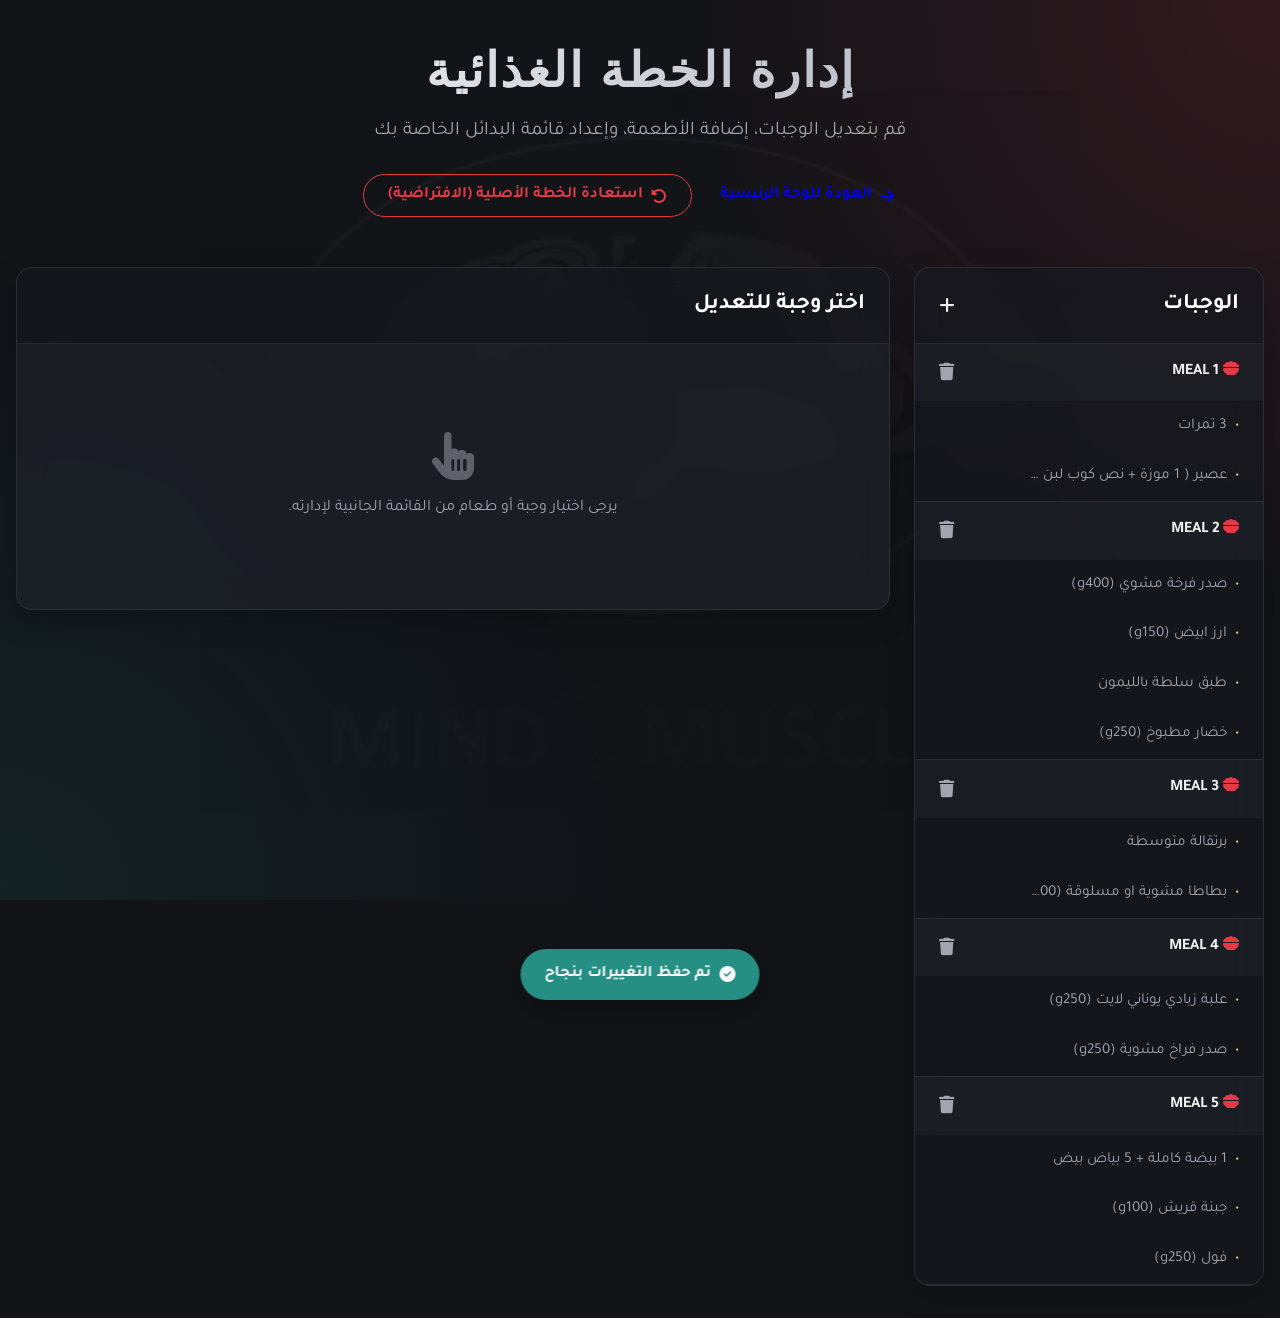
==== manage.html @ 8e847752 "Initial commit of Scalable Meal Planner" ====
<!DOCTYPE html>
<html lang="ar" dir="rtl">

<head>
    <meta charset="UTF-8">
    <meta name="viewport" content="width=device-width, initial-scale=1.0">
    <title>Manage Plan - Mind2Muscle</title>
    <link
        href="https://fonts.googleapis.com/css2?family=Tajawal:wght@400;500;700;800&family=Montserrat:wght@700;900&display=swap"
        rel="stylesheet">
    <link rel="stylesheet" href="style.css">
    <link rel="stylesheet" href="https://cdnjs.cloudflare.com/ajax/libs/font-awesome/6.4.0/css/all.min.css">
</head>

<body class="manage-page">

    <div class="watermark"></div>

    <div class="container manage-container">

        <header class="header-section">
            <h1 class="main-title">إدارة الخطة الغذائية</h1>
            <p class="subtitle" style="margin-bottom:1rem;">قم بتعديل الوجبات، إضافة الأطعمة، وإعداد قائمة البدائل
                الخاصة بك</p>
            <div class="header-action">
                <a href="index.html" class="btn"><i class="fa-solid fa-arrow-right"></i> العودة للوحة الرئيسية</a>
                <button id="btn-reset-all" class="btn btn-danger"><i class="fa-solid fa-rotate-left"></i> استعادة الخطة
                    الأصلية (الافتراضية)</button>
            </div>
        </header>

        <div class="management-grid">

            <!-- Left sidebar: List of Meals -->
            <div class="card sidebar-card" id="sidebar">
                <div class="card-header">
                    <h2 class="section-title">الوجبات</h2>
                    <button id="btn-add-meal" class="btn-icon" title="إضافة وجبة جديدة"><i
                            class="fa-solid fa-plus"></i></button>
                </div>
                <div class="card-body" id="meals-list">
                    <!-- Populated by manage.js -->
                </div>
            </div>

            <!-- Right area: Editor (Meal info, or Component info depending on selection) -->
            <div class="card editor-card" id="editor">
                <div class="card-header">
                    <h2 class="section-title" id="editor-title">اختر وجبة للتعديل</h2>
                </div>
                <div class="card-body" id="editor-content">
                    <div class="empty-state">
                        <i class="fa-solid fa-hand-pointer"></i>
                        <p>يرجى اختيار وجبة أو طعام من القائمة الجانبية لإدارته.</p>
                    </div>
                </div>
            </div>

        </div>

        <!-- Toast Notification -->
        <div id="save-toast" class="toast">
            <i class="fa-solid fa-check-circle"></i> تم حفظ التغييرات بنجاح
        </div>
    </div>

    <!-- Data Manager and Manage Logic -->
    <script src="data.js"></script>
    <script src="manage.js"></script>
</body>

</html>
---- style.css ----
:root {
    --bg-color: #121418;
    --card-bg: rgba(30, 34, 42, 0.7);
    --card-border: rgba(255, 255, 255, 0.08);
    --text-primary: #f0f0f0;
    --text-secondary: #a0a5b1;
    --accent-red: #e63946;
    --accent-red-glow: rgba(230, 57, 70, 0.6);
    --accent-green: #2a9d8f;
    --accent-yellow: #e9c46a;
    --btn-primary-bg: #e63946;
    --btn-primary-hover: #c92f3b;
    --highlight-bg: rgba(230, 57, 70, 0.15);
    --glass-blur: blur(16px);
    --transition-speed: 0.3s;
}

* {
    margin: 0;
    padding: 0;
    box-sizing: border-box;
}

body {
    font-family: 'Tajawal', sans-serif;
    background-color: var(--bg-color);
    color: var(--text-primary);
    min-height: 100vh;
    padding: 2rem 1rem;
    position: relative;
    overflow-x: hidden;
    line-height: 1.6;
}

/* Background Effects */
body::before {
    content: '';
    position: fixed;
    top: 0;
    left: 0;
    width: 100%;
    height: 100%;
    background: radial-gradient(circle at top right, rgba(230, 57, 70, 0.15), transparent 40%),
        radial-gradient(circle at bottom left, rgba(42, 157, 143, 0.1), transparent 40%);
    z-index: -2;
    pointer-events: none;
}

.watermark {
    position: fixed;
    top: 50%;
    left: 50%;
    transform: translate(-50%, -50%);
    width: 80vw;
    height: 80vh;
    background-image: url('image1_1.jpeg');
    background-repeat: no-repeat;
    background-position: center;
    background-size: contain;
    opacity: 0.03;
    z-index: -1;
    pointer-events: none;
    filter: grayscale(100%);
}

.container {
    max-width: 1200px;
    margin: 0 auto;
    position: relative;
    z-index: 1;
}

/* Header */
.header-section {
    text-align: center;
    margin-bottom: 3rem;
    animation: fadeInDown 0.8s ease-out;
}

.logo {
    max-width: 250px;
    filter: drop-shadow(0 0 20px rgba(0, 0, 0, 0.5));
    transition: transform var(--transition-speed);
    margin-bottom: 1rem;
}

.logo:hover {
    transform: scale(1.05);
}

.main-title {
    font-family: 'Montserrat', sans-serif;
    font-size: 3rem;
    font-weight: 900;
    text-transform: uppercase;
    letter-spacing: 2px;
    background: linear-gradient(90deg, #fff, var(--text-secondary));
    -webkit-background-clip: text;
    background-clip: text;
    -webkit-text-fill-color: transparent;
    margin-bottom: 0.5rem;
}

.subtitle {
    font-size: 1.2rem;
    color: var(--text-secondary);
}

.header-action {
    margin-top: 1.5rem;
}

/* Buttons */
.btn {
    display: inline-flex;
    align-items: center;
    gap: 0.5rem;
    padding: 0.7rem 1.5rem;
    border-radius: 30px;
    font-family: 'Tajawal', sans-serif;
    font-weight: 700;
    text-decoration: none;
    cursor: pointer;
    transition: all 0.3s ease;
    border: none;
    font-size: 1rem;
}

.btn-primary {
    background: var(--btn-primary-bg);
    color: white;
    box-shadow: 0 4px 15px rgba(230, 57, 70, 0.3);
}

.btn-primary:hover {
    background: var(--btn-primary-hover);
    transform: translateY(-2px);
    box-shadow: 0 6px 20px rgba(230, 57, 70, 0.5);
}

.btn-secondary {
    background: rgba(255, 255, 255, 0.1);
    color: var(--text-primary);
    border: 1px solid var(--card-border);
}

.btn-secondary:hover {
    background: rgba(255, 255, 255, 0.2);
}

.btn-danger {
    background: transparent;
    color: var(--accent-red);
    border: 1px solid var(--accent-red);
}

.btn-danger:hover {
    background: var(--accent-red);
    color: white;
}

.btn-icon {
    background: transparent;
    border: none;
    cursor: pointer;
    color: var(--text-primary);
    transition: color 0.2s;
    font-size: 1.1rem;
}

.btn-icon:hover {
    color: var(--accent-red);
}

.text-danger {
    color: var(--accent-red) !important;
}

.text-green {
    color: var(--accent-green) !important;
}

.text-muted {
    color: var(--text-secondary) !important;
}

/* Grids */
.meals-grid {
    display: grid;
    grid-template-columns: repeat(auto-fit, minmax(350px, 1fr));
    gap: 1.5rem;
    margin-bottom: 2rem;
}

.extras-grid {
    display: grid;
    grid-template-columns: repeat(auto-fit, minmax(400px, 1fr));
    gap: 1.5rem;
}

/* Glass Cards */
.card {
    background: var(--card-bg);
    backdrop-filter: var(--glass-blur);
    -webkit-backdrop-filter: var(--glass-blur);
    border: 1px solid var(--card-border);
    border-radius: 16px;
    overflow: hidden;
    box-shadow: 0 10px 30px rgba(0, 0, 0, 0.2);
    transition: transform var(--transition-speed), box-shadow var(--transition-speed), border-color var(--transition-speed);
    animation: fadeInUp 0.8s ease-out backwards;
}

.card:hover {
    border-color: rgba(255, 255, 255, 0.15);
}

/* Card Headers */
.card-header {
    background: rgba(0, 0, 0, 0.2);
    padding: 1.2rem 1.5rem;
    display: flex;
    justify-content: space-between;
    align-items: center;
    border-bottom: 1px solid var(--card-border);
    position: relative;
    overflow: hidden;
}

.meal-card .card-header::before {
    content: '';
    position: absolute;
    top: 0;
    right: 0;
    width: 4px;
    height: 100%;
    background: var(--accent-red);
    box-shadow: 0 0 10px var(--accent-red-glow);
}

.rules-card .card-header::before {
    content: '';
    position: absolute;
    top: 0;
    right: 0;
    width: 4px;
    height: 100%;
    background: var(--accent-green);
}

.meal-title {
    font-family: 'Montserrat', sans-serif;
    font-size: 1.4rem;
    font-weight: 700;
    color: #fff;
    letter-spacing: 1px;
}

.section-title {
    font-size: 1.4rem;
    font-weight: 700;
    color: #fff;
    display: flex;
    align-items: center;
    gap: 0.5rem;
}

.meal-time {
    display: flex;
    align-items: center;
    gap: 0.5rem;
    color: var(--accent-red);
    font-weight: 700;
    background: rgba(230, 57, 70, 0.1);
    padding: 0.4rem 0.8rem;
    border-radius: 20px;
    font-size: 0.95rem;
}

/* Card Body / Main View Dashboard */
.card-body {
    padding: 1.5rem;
}

.meal-components-wrapper {
    display: flex;
    flex-direction: column;
    gap: 1rem;
}

.meal-component {
    background: rgba(0, 0, 0, 0.15);
    border-radius: 10px;
    padding: 1rem;
    border-right: 3px solid var(--accent-red);
    position: relative;
}

.component-main {
    display: flex;
    align-items: flex-start;
    gap: 0.8rem;
    margin-bottom: 0.5rem;
    font-size: 1.1rem;
    font-weight: 700;
}

.component-icon {
    margin-top: 0.2rem;
    color: var(--text-secondary);
    font-size: 1rem;
}

.component-text {
    flex-grow: 1;
}

.alt-hint {
    font-size: 0.85rem;
    color: var(--accent-yellow);
    display: flex;
    align-items: center;
    gap: 0.4rem;
    margin-right: 1.8rem;
    margin-bottom: 0.8rem;
    opacity: 0.8;
}

.component-actions {
    display: flex;
    justify-content: flex-end;
}

.btn-swap {
    background: rgba(255, 255, 255, 0.05);
    color: var(--text-primary);
    border: 1px solid rgba(255, 255, 255, 0.1);
    padding: 0.4rem 0.8rem;
    border-radius: 6px;
    font-size: 0.85rem;
    text-decoration: none;
    transition: all 0.2s;
    display: inline-flex;
    align-items: center;
    gap: 0.4rem;
}

.btn-swap:hover {
    background: rgba(230, 57, 70, 0.2);
    border-color: var(--accent-red);
    color: white;
}

.btn-edit-meal {
    color: var(--text-secondary);
    text-decoration: none;
    font-size: 0.9rem;
    transition: color 0.2s;
}

.btn-edit-meal:hover {
    color: white;
}

/* Rules */
.rules-items {
    list-style: none;
    display: flex;
    flex-direction: column;
    gap: 0.8rem;
}

.rules-items li {
    position: relative;
    padding-right: 1.5rem;
    font-size: 1.1rem;
    font-weight: 500;
}

.rules-items li::before {
    position: absolute;
    right: 0;
    top: 2px;
    color: var(--accent-green);
    content: '✓';
    font-size: 1.1rem;
}

/* =========================================
   MANAGEMENT DASHBOARD STYLES
   ========================================= */

.manage-container {
    max-width: 1400px;
}

.management-grid {
    display: grid;
    grid-template-columns: 350px 1fr;
    gap: 1.5rem;
    align-items: start;
}

@media (max-width: 900px) {
    .management-grid {
        grid-template-columns: 1fr;
    }
}

/* Sidebar Nav */
.sidebar-card .card-body {
    padding: 0;
}

.nav-list {
    list-style: none;
    margin: 0;
    padding: 0;
}

.nav-item {
    border-bottom: 1px solid var(--card-border);
}

.nav-header {
    padding: 1rem 1.5rem;
    display: flex;
    justify-content: space-between;
    align-items: center;
    cursor: pointer;
    font-weight: 700;
    transition: background 0.2s;
}

.nav-header:hover {
    background: rgba(255, 255, 255, 0.05);
}

.nav-header.active {
    background: rgba(230, 57, 70, 0.15);
    border-right: 4px solid var(--accent-red);
}

.nav-sublist {
    list-style: none;
    background: rgba(0, 0, 0, 0.2);
}

.nav-subitem {
    padding: 0.8rem 1.5rem 0.8rem 2.5rem;
    cursor: pointer;
    color: var(--text-secondary);
    transition: color 0.2s, background 0.2s;
    font-size: 0.95rem;
    display: flex;
    align-items: center;
}

.nav-subitem::before {
    content: '•';
    margin-left: 0.5rem;
    color: var(--accent-yellow);
}

.nav-subitem:hover {
    color: white;
    background: rgba(255, 255, 255, 0.03);
}

.nav-subitem.active {
    color: white;
    background: rgba(255, 255, 255, 0.05);
    font-weight: 700;
}

/* Editor Forms */
.form-group {
    margin-bottom: 1.5rem;
}

.form-group label {
    display: block;
    margin-bottom: 0.5rem;
    font-weight: 700;
    color: var(--text-secondary);
}

.form-control {
    width: 100%;
    background: rgba(0, 0, 0, 0.3);
    border: 1px solid var(--card-border);
    color: white;
    padding: 0.8rem;
    border-radius: 8px;
    font-family: 'Tajawal', sans-serif;
    font-size: 1rem;
    transition: border-color 0.3s;
}

.form-control:focus {
    outline: none;
    border-color: var(--accent-red);
}

textarea.form-control {
    resize: vertical;
}

.highlighted-group {
    background: rgba(230, 57, 70, 0.05);
    padding: 1.5rem;
    border-radius: 8px;
    border: 1px solid rgba(230, 57, 70, 0.2);
}

.manager-list {
    display: flex;
    flex-direction: column;
    gap: 0.8rem;
}

.manager-list-item {
    background: rgba(255, 255, 255, 0.03);
    border: 1px solid var(--card-border);
    border-radius: 8px;
    padding: 0.8rem;
    display: flex;
    align-items: center;
    gap: 1rem;
}

.drag-handle {
    color: var(--text-secondary);
    cursor: grab;
    padding: 0 0.5rem;
}

.item-content {
    flex-grow: 1;
}

.item-actions {
    display: flex;
    gap: 0.8rem;
}

.flex-col {
    flex-direction: column;
    gap: 0.4rem;
}

.empty-state {
    text-align: center;
    padding: 4rem 2rem;
    color: var(--text-secondary);
}

.empty-state i {
    font-size: 3rem;
    margin-bottom: 1rem;
    opacity: 0.5;
}

.empty-state-small {
    text-align: center;
    padding: 2rem;
    border: 1px dashed var(--card-border);
    border-radius: 8px;
}

/* Truncate long texts */
.truncate {
    white-space: nowrap;
    overflow: hidden;
    text-overflow: ellipsis;
    max-width: 200px;
}

/* Toast */
.toast {
    position: fixed;
    bottom: -100px;
    left: 50%;
    transform: translateX(-50%);
    background: rgba(42, 157, 143, 0.9);
    color: white;
    padding: 0.8rem 1.5rem;
    border-radius: 30px;
    font-weight: 700;
    box-shadow: 0 10px 30px rgba(0, 0, 0, 0.3);
    display: flex;
    align-items: center;
    gap: 0.5rem;
    transition: bottom 0.4s cubic-bezier(0.175, 0.885, 0.32, 1.275);
    z-index: 1000;
    backdrop-filter: blur(5px);
}

.toast.show {
    bottom: 30px;
}

/* Animations */
@keyframes fadeInUp {
    from {
        opacity: 0;
        transform: translateY(30px);
    }

    to {
        opacity: 1;
        transform: translateY(0);
    }
}

@keyframes fadeInDown {
    from {
        opacity: 0;
        transform: translateY(-30px);
    }

    to {
        opacity: 1;
        transform: translateY(0);
    }
}
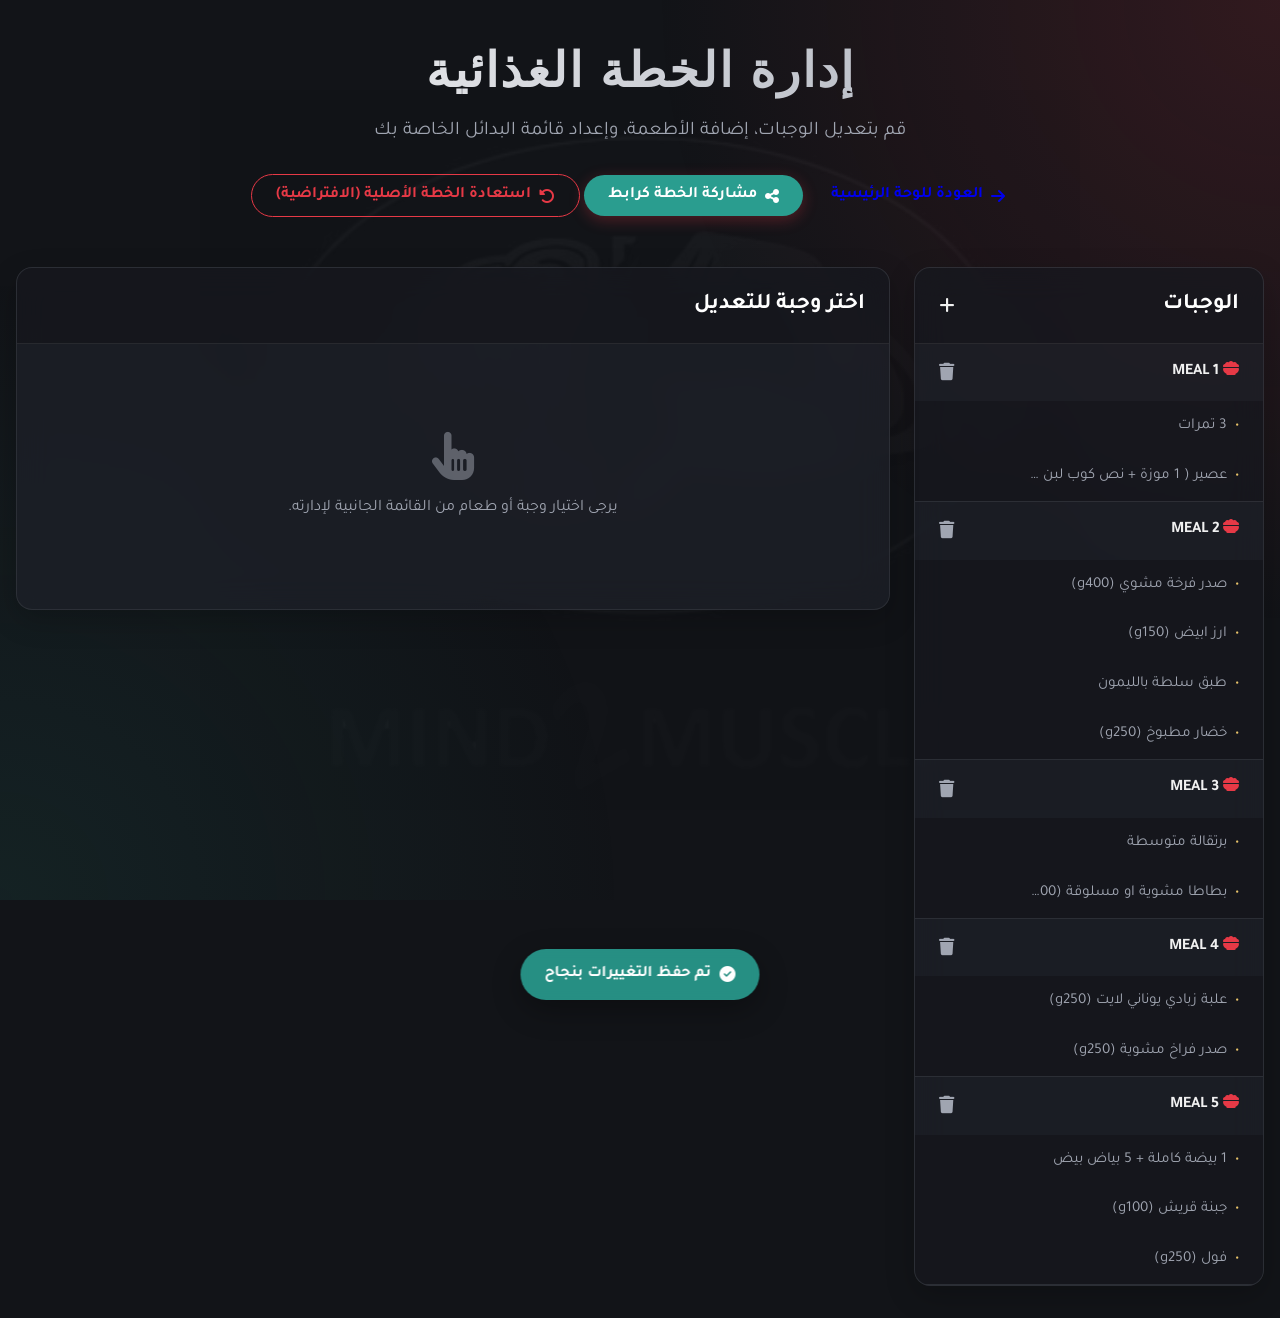
==== commit 28edc7e0: "Added URL sharing feature" ====
--- a/manage.html
+++ b/manage.html
@@ -24,6 +24,8 @@
                 الخاصة بك</p>
             <div class="header-action">
                 <a href="index.html" class="btn"><i class="fa-solid fa-arrow-right"></i> العودة للوحة الرئيسية</a>
+                <button id="btn-share-link" class="btn btn-primary" style="background:var(--accent-green);"><i
+                        class="fa-solid fa-share-nodes"></i> مشاركة الخطة كرابط</button>
                 <button id="btn-reset-all" class="btn btn-danger"><i class="fa-solid fa-rotate-left"></i> استعادة الخطة
                     الأصلية (الافتراضية)</button>
             </div>
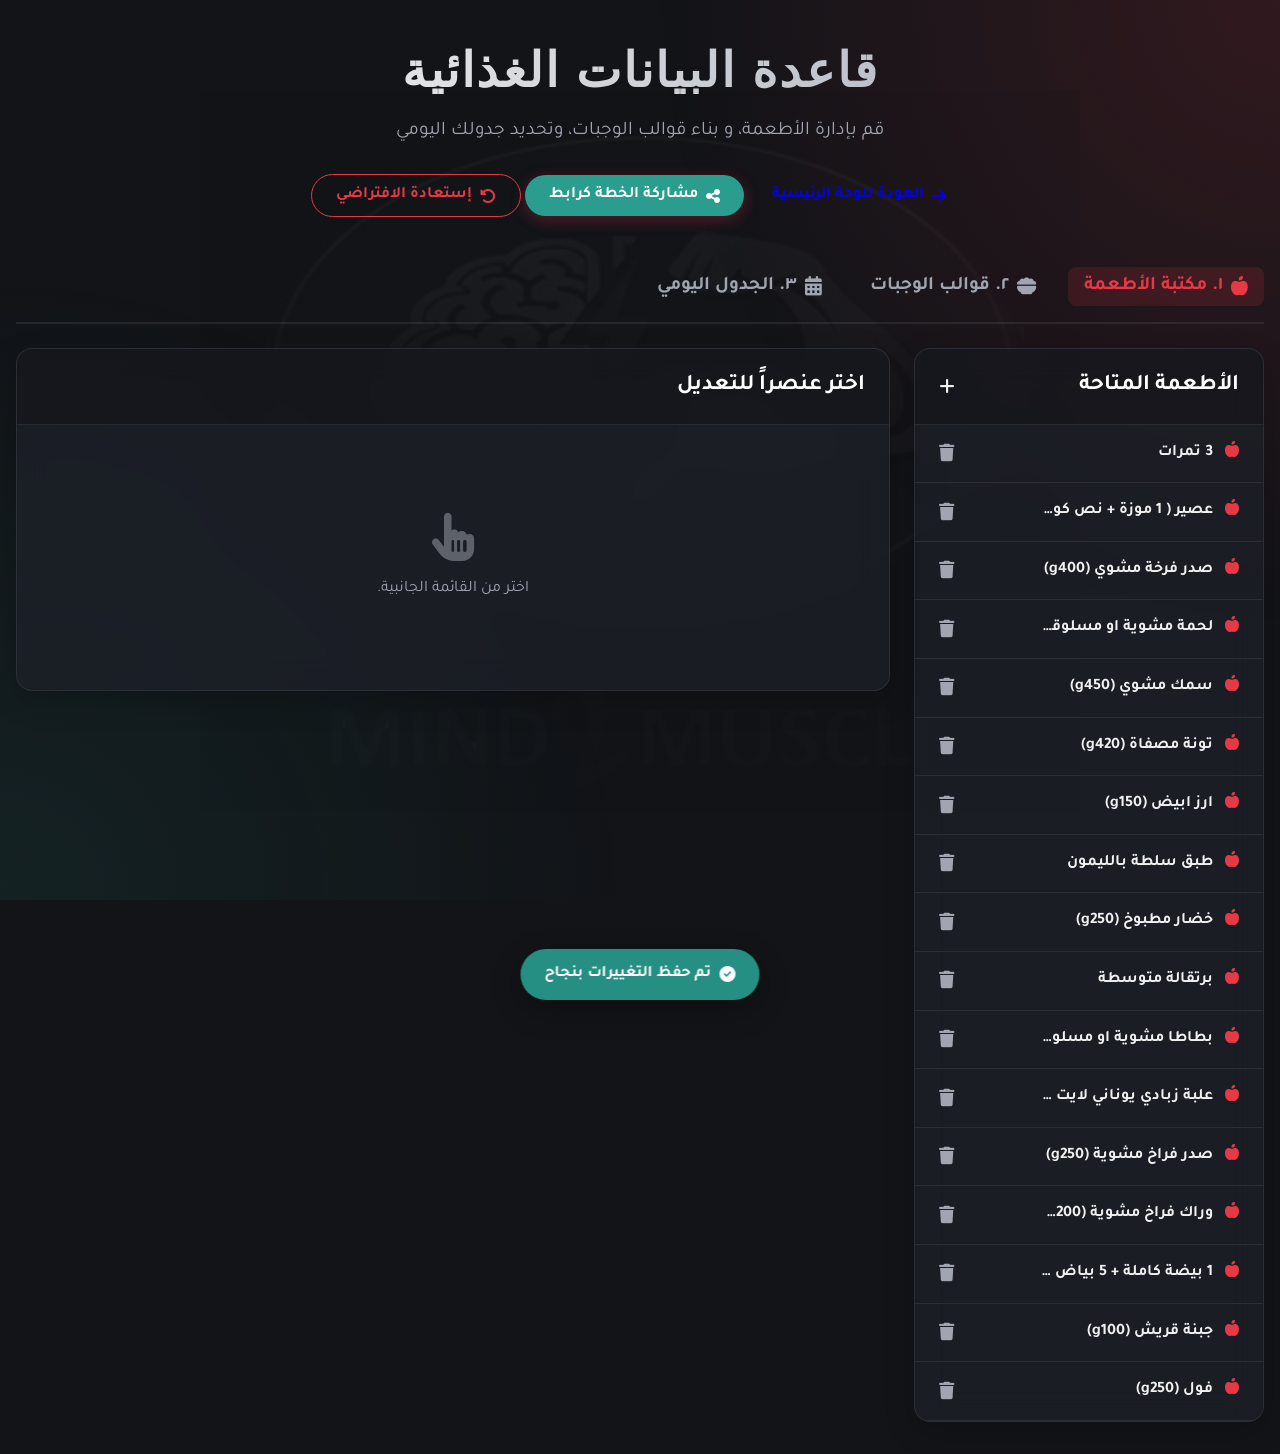
==== commit 6b05727d: "ddd" ====
--- a/manage.html
+++ b/manage.html
@@ -4,7 +4,7 @@
 <head>
     <meta charset="UTF-8">
     <meta name="viewport" content="width=device-width, initial-scale=1.0">
-    <title>Manage Plan - Mind2Muscle</title>
+    <title>إدارة قاعدة البيانات الغذائية</title>
     <link
         href="https://fonts.googleapis.com/css2?family=Tajawal:wght@400;500;700;800&family=Montserrat:wght@700;900&display=swap"
         rel="stylesheet">
@@ -19,54 +19,63 @@
     <div class="container manage-container">
 
         <header class="header-section">
-            <h1 class="main-title">إدارة الخطة الغذائية</h1>
-            <p class="subtitle" style="margin-bottom:1rem;">قم بتعديل الوجبات، إضافة الأطعمة، وإعداد قائمة البدائل
-                الخاصة بك</p>
+            <h1 class="main-title">قاعدة البيانات الغذائية</h1>
+            <p class="subtitle" style="margin-bottom:1rem;">قم بإدارة الأطعمة، و بناء قوالب الوجبات، وتحديد جدولك اليومي
+            </p>
             <div class="header-action">
                 <a href="index.html" class="btn"><i class="fa-solid fa-arrow-right"></i> العودة للوحة الرئيسية</a>
                 <button id="btn-share-link" class="btn btn-primary" style="background:var(--accent-green);"><i
                         class="fa-solid fa-share-nodes"></i> مشاركة الخطة كرابط</button>
-                <button id="btn-reset-all" class="btn btn-danger"><i class="fa-solid fa-rotate-left"></i> استعادة الخطة
-                    الأصلية (الافتراضية)</button>
+                <button id="btn-reset-all" class="btn btn-danger"><i class="fa-solid fa-rotate-left"></i> إستعادة
+                    الافتراضي</button>
             </div>
         </header>
 
+        <!-- Tabs Navigation -->
+        <div class="tabs-nav">
+            <button class="tab-btn active" data-tab="foods"><i class="fa-solid fa-apple-whole"></i> ١. مكتبة
+                الأطعمة</button>
+            <button class="tab-btn" data-tab="meals"><i class="fa-solid fa-bowl-food"></i> ٢. قوالب الوجبات</button>
+            <button class="tab-btn" data-tab="schedule"><i class="fa-solid fa-calendar-days"></i> ٣. الجدول
+                اليومي</button>
+        </div>
+
         <div class="management-grid">
 
-            <!-- Left sidebar: List of Meals -->
+            <!-- Left Sidebar (Dynamic List) -->
             <div class="card sidebar-card" id="sidebar">
                 <div class="card-header">
-                    <h2 class="section-title">الوجبات</h2>
-                    <button id="btn-add-meal" class="btn-icon" title="إضافة وجبة جديدة"><i
+                    <h2 class="section-title" id="sidebar-title">العناصر</h2>
+                    <button id="btn-add-item" class="btn-icon" title="إضافة جديد"><i
                             class="fa-solid fa-plus"></i></button>
                 </div>
-                <div class="card-body" id="meals-list">
+                <div class="card-body" id="list-container">
                     <!-- Populated by manage.js -->
                 </div>
             </div>
 
-            <!-- Right area: Editor (Meal info, or Component info depending on selection) -->
+            <!-- Right Area (Editor) -->
             <div class="card editor-card" id="editor">
                 <div class="card-header">
-                    <h2 class="section-title" id="editor-title">اختر وجبة للتعديل</h2>
+                    <h2 class="section-title" id="editor-title">اختر عنصراً للتعديل</h2>
                 </div>
                 <div class="card-body" id="editor-content">
                     <div class="empty-state">
                         <i class="fa-solid fa-hand-pointer"></i>
-                        <p>يرجى اختيار وجبة أو طعام من القائمة الجانبية لإدارته.</p>
+                        <p>اختر من القائمة الجانبية.</p>
                     </div>
                 </div>
             </div>
 
         </div>
 
-        <!-- Toast Notification -->
         <div id="save-toast" class="toast">
             <i class="fa-solid fa-check-circle"></i> تم حفظ التغييرات بنجاح
         </div>
     </div>
 
-    <!-- Data Manager and Manage Logic -->
+    <!-- Searchable Select Modal (Injected via JS but styled in CSS) -->
+
     <script src="data.js"></script>
     <script src="manage.js"></script>
 </body>
--- a/style.css
+++ b/style.css
@@ -600,6 +600,121 @@
     bottom: 30px;
 }
 
+/* =========================================
+   RELATIONAL DATABASE UI (TABS & DROPDOWNS)
+   ========================================= */
+
+.tabs-nav {
+    display: flex;
+    gap: 1rem;
+    margin-bottom: 1.5rem;
+    flex-wrap: wrap;
+    border-bottom: 2px solid var(--card-border);
+    padding-bottom: 1rem;
+}
+
+.tab-btn {
+    background: transparent;
+    color: var(--text-secondary);
+    border: none;
+    font-size: 1.2rem;
+    font-family: 'Tajawal', sans-serif;
+    font-weight: 700;
+    cursor: pointer;
+    padding: 0.5rem 1rem;
+    border-radius: 8px;
+    transition: all 0.2s;
+    display: flex;
+    align-items: center;
+    gap: 0.5rem;
+}
+
+.tab-btn:hover {
+    background: rgba(255, 255, 255, 0.05);
+    color: white;
+}
+
+.tab-btn.active {
+    background: var(--highlight-bg);
+    color: var(--accent-red);
+}
+
+/* Searchable Custom Dropdown */
+.searchable-dropdown {
+    position: relative;
+    width: 100%;
+    font-family: 'Tajawal', sans-serif;
+}
+
+.dropdown-header {
+    background: rgba(0, 0, 0, 0.3);
+    border: 1px solid var(--card-border);
+    color: white;
+    padding: 0.8rem 1rem;
+    border-radius: 8px;
+    cursor: pointer;
+    display: flex;
+    justify-content: space-between;
+    align-items: center;
+    transition: border-color 0.3s;
+}
+
+.dropdown-header:hover {
+    border-color: rgba(255, 255, 255, 0.2);
+}
+
+.dropdown-body {
+    position: absolute;
+    top: calc(100% + 5px);
+    left: 0;
+    width: 100%;
+    background: #1e222a;
+    /* Solid dark */
+    border: 1px solid var(--accent-red);
+    border-radius: 8px;
+    z-index: 999;
+    box-shadow: 0 10px 30px rgba(0, 0, 0, 0.5);
+    overflow: hidden;
+}
+
+.dropdown-search {
+    border: none !important;
+    border-bottom: 1px solid var(--card-border) !important;
+    border-radius: 0 !important;
+    background: transparent !important;
+}
+
+.dropdown-list {
+    list-style: none;
+    max-height: 200px;
+    overflow-y: auto;
+    margin: 0;
+    padding: 0;
+}
+
+.dropdown-list li {
+    padding: 0.8rem 1rem;
+    cursor: pointer;
+    color: var(--text-primary);
+    border-bottom: 1px solid rgba(255, 255, 255, 0.02);
+    transition: background 0.2s;
+}
+
+.dropdown-list li:hover {
+    background: rgba(230, 57, 70, 0.2);
+}
+
+.dropdown-list li.selected {
+    background: rgba(230, 57, 70, 0.4);
+    font-weight: 700;
+}
+
+.dropdown-action {
+    padding: 0.8rem;
+    border-top: 1px solid var(--card-border);
+    background: rgba(0, 0, 0, 0.2);
+}
+
 /* Animations */
 @keyframes fadeInUp {
     from {
@@ -623,4 +738,54 @@
         opacity: 1;
         transform: translateY(0);
     }
+}
+
+
+/* =========================================
+   MACRONUTRIENTS BADGES
+   ========================================= */
+
+.comp-macros {
+    display: flex;
+    gap: 0.5rem;
+    flex-wrap: wrap;
+    margin-top: 0.5rem;
+    margin-bottom: 0.5rem;
+}
+
+.macro-badge {
+    background: rgba(0, 0, 0, 0.4);
+    border: 1px solid rgba(255, 255, 255, 0.1);
+    color: var(--text-secondary);
+    font-size: 0.75rem;
+    padding: 0.2rem 0.5rem;
+    border-radius: 4px;
+    font-weight: 700;
+    font-family: 'Montserrat', sans-serif;
+    /* Monospace-like for numbers */
+}
+
+.highlight-macro {
+    color: var(--accent-red);
+    border-color: rgba(230, 57, 70, 0.3);
+}
+
+.meal-total-macros {
+    display: flex;
+    gap: 0.8rem;
+    flex-wrap: wrap;
+    align-items: center;
+    background: rgba(0, 0, 0, 0.2);
+    padding: 0.6rem 1rem;
+    border-radius: 8px;
+    border-left: 3px solid var(--accent-green);
+    margin-top: 0.5rem;
+    font-family: 'Montserrat', sans-serif;
+}
+
+.meal-total-macros span strong {
+    color: var(--text-primary);
+    font-family: 'Tajawal', sans-serif;
+    margin-left: 0.5rem;
+    /* RTL padding */
 }
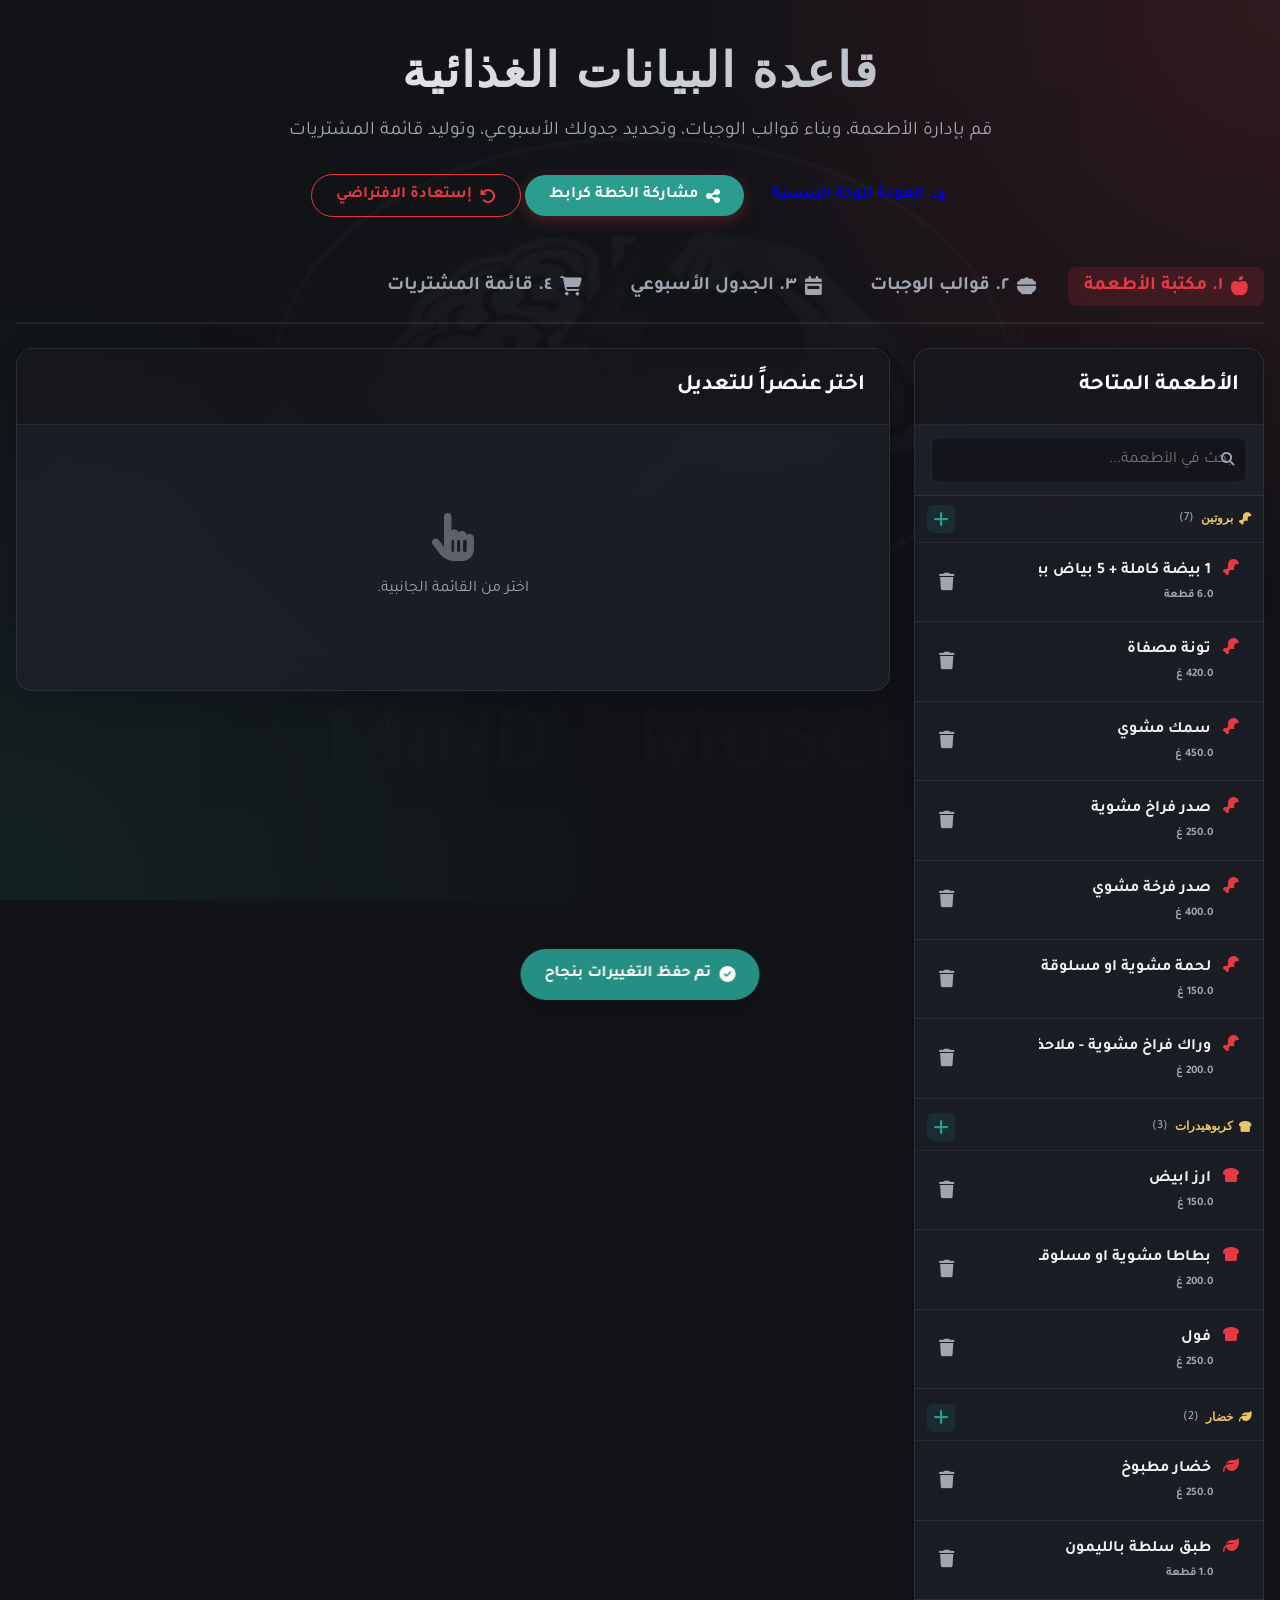
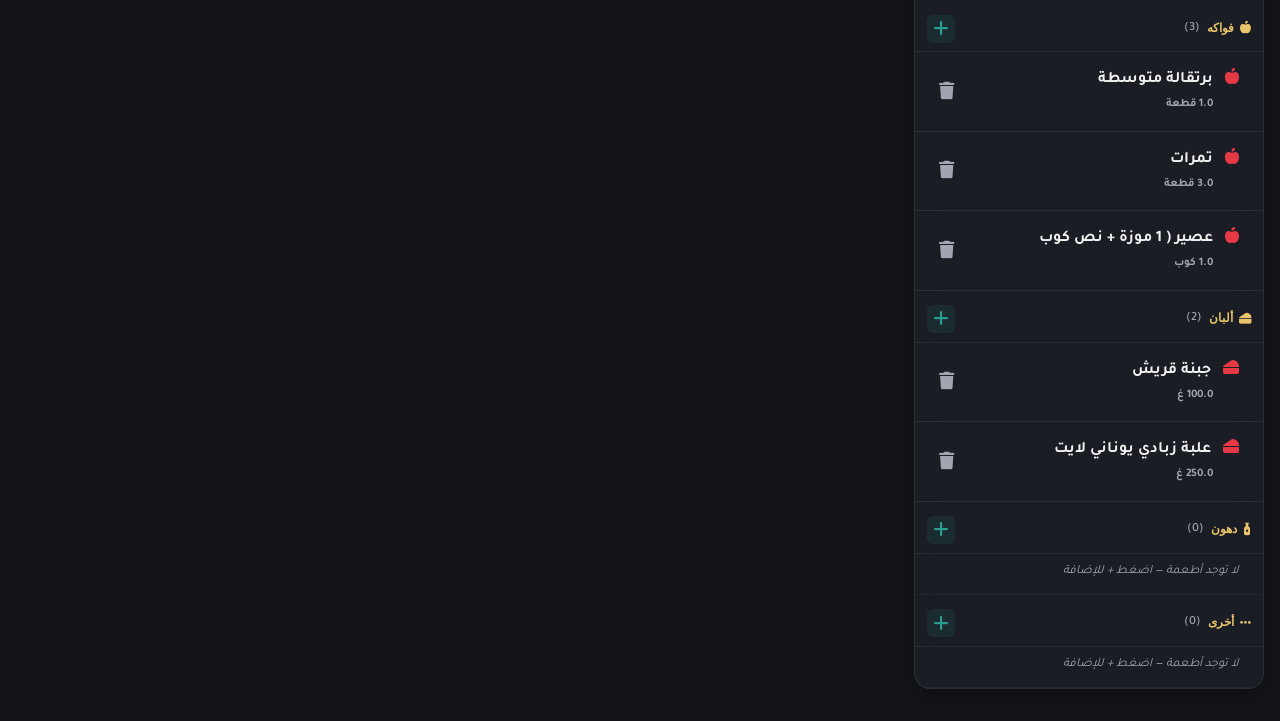
==== commit d9d2c7d5: "Add progress tracking, multi-week grocery, and schedule management improvements. Introduce a progres" ====
--- a/manage.html
+++ b/manage.html
@@ -20,7 +20,7 @@
 
         <header class="header-section">
             <h1 class="main-title">قاعدة البيانات الغذائية</h1>
-            <p class="subtitle" style="margin-bottom:1rem;">قم بإدارة الأطعمة، و بناء قوالب الوجبات، وتحديد جدولك اليومي
+            <p class="subtitle" style="margin-bottom:1rem;">قم بإدارة الأطعمة، وبناء قوالب الوجبات، وتحديد جدولك الأسبوعي، وتوليد قائمة المشتريات
             </p>
             <div class="header-action">
                 <a href="index.html" class="btn"><i class="fa-solid fa-arrow-right"></i> العودة للوحة الرئيسية</a>
@@ -36,8 +36,10 @@
             <button class="tab-btn active" data-tab="foods"><i class="fa-solid fa-apple-whole"></i> ١. مكتبة
                 الأطعمة</button>
             <button class="tab-btn" data-tab="meals"><i class="fa-solid fa-bowl-food"></i> ٢. قوالب الوجبات</button>
-            <button class="tab-btn" data-tab="schedule"><i class="fa-solid fa-calendar-days"></i> ٣. الجدول
-                اليومي</button>
+            <button class="tab-btn" data-tab="schedule"><i class="fa-solid fa-calendar-week"></i> ٣. الجدول
+                الأسبوعي</button>
+            <button class="tab-btn" data-tab="grocery"><i class="fa-solid fa-cart-shopping"></i> ٤. قائمة
+                المشتريات</button>
         </div>
 
         <div class="management-grid">
--- a/style.css
+++ b/style.css
@@ -288,6 +288,507 @@
     gap: 1rem;
 }
 
+.alt-hint-meal {
+    border-right: 2px solid var(--accent-green);
+    padding-right: 0.5rem;
+}
+
+.alt-hint-schedule {
+    margin-top: 0.5rem;
+    border-right: 2px solid var(--accent-yellow);
+    padding-right: 0.5rem;
+}
+
+/* Weekly day navigation */
+.week-day-nav {
+    display: flex;
+    flex-wrap: wrap;
+    gap: 0.4rem;
+    justify-content: center;
+    margin: 1.25rem 0 0.75rem;
+    padding: 0.5rem;
+}
+
+.sidebar-week-nav {
+    justify-content: stretch;
+    margin: 0 0 0.75rem;
+    padding: 0.75rem;
+    border-bottom: 1px solid var(--card-border);
+}
+
+.week-day-btn {
+    flex: 1;
+    min-width: 2.5rem;
+    padding: 0.45rem 0.35rem;
+    border: 1px solid var(--card-border);
+    border-radius: 8px;
+    background: rgba(0, 0, 0, 0.25);
+    color: var(--text-secondary);
+    font-family: 'Tajawal', sans-serif;
+    font-size: 0.78rem;
+    font-weight: 700;
+    cursor: pointer;
+    transition: all 0.2s;
+}
+
+.week-day-btn--macros {
+    display: flex;
+    flex-direction: column;
+    align-items: center;
+    gap: 0.15rem;
+    line-height: 1.2;
+}
+
+.week-day-label {
+    font-weight: 800;
+}
+
+.week-day-macros {
+    font-size: 0.62rem;
+    font-weight: 600;
+    font-family: 'Montserrat', sans-serif;
+    color: var(--accent-yellow);
+    direction: ltr;
+}
+
+.week-day-macros--empty {
+    color: var(--text-secondary);
+    opacity: 0.5;
+}
+
+.week-day-btn.active .week-day-macros {
+    color: var(--accent-green);
+}
+
+.sidebar-week-nav .week-day-btn {
+    font-size: 0.72rem;
+    padding: 0.4rem 0.2rem;
+}
+
+.week-day-btn:hover {
+    border-color: rgba(255, 255, 255, 0.2);
+    color: var(--text-primary);
+}
+
+.week-day-btn.active {
+    background: rgba(230, 57, 70, 0.25);
+    border-color: var(--accent-red);
+    color: var(--text-primary);
+}
+
+.week-day-count {
+    display: inline-block;
+    margin-right: 0.2rem;
+    font-size: 0.65rem;
+    background: rgba(255, 255, 255, 0.12);
+    padding: 0.05rem 0.35rem;
+    border-radius: 4px;
+}
+
+.week-day-heading {
+    text-align: center;
+    font-size: 1.1rem;
+    font-weight: 800;
+    color: var(--accent-yellow);
+    margin: 0 0 0.5rem;
+}
+
+.day-macros-summary {
+    margin: 0 auto 1.25rem;
+    max-width: 720px;
+}
+
+.day-macros-summary--empty {
+    display: none;
+}
+
+.day-macros-card {
+    background: rgba(0, 0, 0, 0.3);
+    border: 1px solid rgba(241, 196, 15, 0.25);
+    border-radius: 10px;
+    padding: 0.85rem 1.1rem;
+    text-align: center;
+}
+
+.day-macros-title {
+    font-size: 0.9rem;
+    font-weight: 700;
+    color: var(--accent-yellow);
+    margin-bottom: 0.55rem;
+    display: flex;
+    align-items: center;
+    justify-content: center;
+    gap: 0.45rem;
+}
+
+.day-macros-badges {
+    justify-content: center;
+    flex-wrap: wrap;
+}
+
+.day-macros-compare {
+    display: grid;
+    grid-template-columns: repeat(auto-fit, minmax(200px, 1fr));
+    gap: 0.75rem;
+}
+
+.day-macros-card--planned {
+    border-color: rgba(255, 255, 255, 0.12);
+}
+
+.day-macros-card--eaten {
+    border-color: rgba(46, 204, 113, 0.35);
+}
+
+.day-macros-card--diff {
+    border-color: rgba(241, 196, 15, 0.35);
+}
+
+.day-macros-diff-hint {
+    font-size: 0.78rem;
+    color: var(--text-secondary);
+    margin: 0.5rem 0 0;
+    text-align: center;
+}
+
+.macro-diff--over {
+    border-color: rgba(230, 57, 70, 0.5);
+    color: #ff8a8a;
+}
+
+.macro-diff--under {
+    border-color: rgba(52, 152, 219, 0.5);
+    color: #7ec8ff;
+}
+
+.macro-diff--even {
+    opacity: 0.85;
+}
+
+.dashboard-planned-header,
+.intake-extras-header {
+    display: flex;
+    flex-wrap: wrap;
+    align-items: center;
+    justify-content: space-between;
+    gap: 0.75rem;
+    margin: 1.25rem 0 0.75rem;
+}
+
+.dashboard-section-title {
+    font-size: 1rem;
+    font-weight: 800;
+    margin: 0;
+    display: flex;
+    align-items: center;
+    gap: 0.45rem;
+    color: var(--accent-yellow);
+}
+
+.dashboard-section-hint {
+    font-size: 0.8rem;
+    color: var(--text-secondary);
+    margin: 0;
+    flex: 1 1 100%;
+}
+
+body.dashboard-page .intake-extras-section {
+    margin: 0;
+}
+
+.intake-extras-list {
+    display: flex;
+    flex-direction: column;
+    gap: 0.5rem;
+}
+
+.intake-extras-empty {
+    font-size: 0.88rem;
+    color: var(--text-secondary);
+    padding: 1rem;
+    text-align: center;
+    background: rgba(0, 0, 0, 0.2);
+    border-radius: 8px;
+}
+
+.intake-extra-row {
+    display: flex;
+    align-items: center;
+    justify-content: space-between;
+    gap: 0.75rem;
+    padding: 0.75rem 1rem;
+}
+
+.intake-extra-main {
+    flex: 1;
+    min-width: 0;
+    display: flex;
+    flex-wrap: wrap;
+    align-items: center;
+    gap: 0.5rem 1rem;
+}
+
+.intake-extra-name {
+    font-weight: 700;
+}
+
+.intake-extra-macros {
+    flex: 1 1 100%;
+}
+
+.meal-eaten-toggle {
+    display: flex;
+    align-items: center;
+    gap: 0.5rem;
+    margin-bottom: 0.75rem;
+    padding: 0.5rem 0.75rem;
+    background: rgba(46, 204, 113, 0.08);
+    border: 1px solid rgba(46, 204, 113, 0.25);
+    border-radius: 8px;
+    cursor: pointer;
+    font-weight: 700;
+    font-size: 0.9rem;
+}
+
+.meal-eaten-toggle input {
+    width: 1.15rem;
+    height: 1.15rem;
+    accent-color: var(--accent-green);
+}
+
+.meal-card--eaten {
+    border-color: rgba(46, 204, 113, 0.45);
+    box-shadow: 0 0 0 1px rgba(46, 204, 113, 0.15);
+}
+
+.meal-card--eaten .meal-eaten-toggle {
+    background: rgba(46, 204, 113, 0.2);
+}
+
+.meal-card:not(.meal-card--eaten) .meal-eaten-toggle-text {
+    color: var(--text-secondary);
+}
+
+/* Intake modal */
+.intake-modal {
+    position: fixed;
+    inset: 0;
+    z-index: 1000;
+    display: flex;
+    align-items: center;
+    justify-content: center;
+    padding: 1rem;
+}
+
+.intake-modal[hidden] {
+    display: none;
+}
+
+.intake-modal-backdrop {
+    position: absolute;
+    inset: 0;
+    background: rgba(0, 0, 0, 0.65);
+}
+
+.intake-modal-panel {
+    position: relative;
+    width: 100%;
+    max-width: 420px;
+    max-height: 90vh;
+    overflow-y: auto;
+    z-index: 1;
+    padding: 0;
+}
+
+.intake-modal-header {
+    display: flex;
+    justify-content: space-between;
+    align-items: center;
+    padding: 1rem 1.25rem;
+    border-bottom: 1px solid var(--card-border);
+}
+
+.intake-modal-header h3 {
+    margin: 0;
+    font-size: 1.05rem;
+}
+
+.intake-type-tabs {
+    display: flex;
+    flex-wrap: wrap;
+    gap: 0.35rem;
+    padding: 0.75rem 1rem 0;
+}
+
+.intake-type-btn {
+    flex: 1;
+    min-width: 5rem;
+    padding: 0.45rem 0.5rem;
+    border: 1px solid var(--card-border);
+    border-radius: 6px;
+    background: rgba(0, 0, 0, 0.25);
+    color: var(--text-secondary);
+    font-family: 'Tajawal', sans-serif;
+    font-size: 0.75rem;
+    font-weight: 700;
+    cursor: pointer;
+}
+
+.intake-type-btn.active {
+    background: rgba(230, 57, 70, 0.25);
+    border-color: var(--accent-red);
+    color: white;
+}
+
+.intake-modal-body {
+    padding: 1rem 1.25rem;
+}
+
+.intake-modal-body label {
+    display: block;
+    font-size: 0.85rem;
+    font-weight: 700;
+    margin-bottom: 0.35rem;
+    color: var(--text-secondary);
+}
+
+.intake-modal-body .form-control {
+    width: 100%;
+    margin-bottom: 0.75rem;
+    padding: 0.5rem 0.65rem;
+    border: 1px solid var(--card-border);
+    border-radius: 6px;
+    background: rgba(0, 0, 0, 0.3);
+    color: var(--text-primary);
+    font-family: 'Tajawal', sans-serif;
+}
+
+.intake-modal-body select.form-control {
+    min-height: 8rem;
+}
+
+.intake-qty-row {
+    display: flex;
+    gap: 0.5rem;
+    align-items: center;
+}
+
+.intake-unit-label {
+    font-weight: 700;
+    color: var(--accent-yellow);
+    min-width: 3rem;
+}
+
+.intake-custom-macros {
+    display: grid;
+    grid-template-columns: repeat(4, 1fr);
+    gap: 0.5rem;
+}
+
+.intake-custom-macros label {
+    font-size: 0.72rem;
+    margin-bottom: 0.2rem;
+}
+
+.intake-modal-footer {
+    display: flex;
+    justify-content: flex-end;
+    gap: 0.5rem;
+    padding: 0.75rem 1.25rem 1rem;
+    border-top: 1px solid var(--card-border);
+}
+
+.empty-day-card {
+    grid-column: 1 / -1;
+    text-align: center;
+    padding: 2rem;
+}
+
+.empty-day-card .empty-state {
+    padding: 2rem;
+}
+
+.schedule-day-meals-title {
+    font-size: 0.9rem;
+    font-weight: 700;
+    color: var(--text-secondary);
+    margin: 0 0 0.65rem;
+}
+
+.schedule-day-meals {
+    list-style: none;
+    margin: 0;
+    padding: 0;
+}
+
+.schedule-day-meal-row {
+    display: grid;
+    grid-template-columns: 1fr 2fr auto;
+    gap: 0.5rem;
+    align-items: center;
+    padding: 0.55rem 0.75rem;
+    background: rgba(0, 0, 0, 0.2);
+    border-radius: 6px;
+    margin-bottom: 0.35rem;
+    font-size: 0.88rem;
+}
+
+.schedule-day-meal-time {
+    color: var(--text-secondary);
+    font-size: 0.8rem;
+}
+
+.schedule-day-meal-macros {
+    font-family: 'Montserrat', sans-serif;
+    font-weight: 700;
+    color: var(--accent-yellow);
+    direction: ltr;
+    text-align: left;
+}
+
+.meal-category-badge {
+    display: inline-block;
+    margin-top: 0.25rem;
+    font-size: 0.75rem;
+    font-weight: 700;
+    color: var(--accent-yellow);
+    background: rgba(233, 196, 106, 0.12);
+    padding: 0.15rem 0.5rem;
+    border-radius: 4px;
+}
+
+.meal-component-nested {
+    border-right: 3px solid var(--accent-green);
+    background: rgba(42, 157, 143, 0.06);
+    padding-right: 0.75rem;
+    border-radius: 6px;
+}
+
+.nested-icon {
+    color: var(--accent-green) !important;
+}
+
+.nested-meal-items,
+.nested-meal-preview {
+    list-style: none;
+    margin: 0.5rem 0 0.75rem 0;
+    padding: 0 1.5rem 0 0;
+    font-size: 0.82rem;
+    color: var(--text-secondary);
+}
+
+.nested-meal-items li,
+.nested-meal-preview li {
+    padding: 0.2rem 0;
+}
+
+.nested-meal-preview {
+    background: rgba(0, 0, 0, 0.15);
+    border-radius: 6px;
+    padding: 0.5rem 0.75rem;
+    margin-bottom: 0.5rem;
+}
+
 .meal-component {
     background: rgba(0, 0, 0, 0.15);
     border-radius: 10px;
@@ -309,6 +810,14 @@
     margin-top: 0.2rem;
     color: var(--text-secondary);
     font-size: 1rem;
+}
+
+.component-food-meta {
+    display: block;
+    font-size: 0.75rem;
+    color: var(--accent-yellow);
+    margin-top: 0.2rem;
+    font-weight: 500;
 }
 
 .component-text {
@@ -422,6 +931,223 @@
     border-bottom: 1px solid var(--card-border);
 }
 
+.sidebar-foods-tools {
+    padding: 0.75rem 1rem;
+    border-bottom: 1px solid var(--card-border);
+    position: sticky;
+    top: 0;
+    z-index: 2;
+    background: var(--card-bg, rgba(20, 20, 24, 0.98));
+}
+
+.sidebar-search-wrap {
+    position: relative;
+}
+
+.sidebar-search-icon {
+    position: absolute;
+    right: 0.75rem;
+    top: 50%;
+    transform: translateY(-50%);
+    color: var(--text-secondary);
+    font-size: 0.85rem;
+    pointer-events: none;
+}
+
+.sidebar-search {
+    padding-right: 2.25rem;
+    font-size: 0.9rem;
+}
+
+.nav-meal-category-header {
+    color: var(--accent-red);
+}
+
+.nav-meal-category-header .btn-add-category {
+    color: var(--accent-red) !important;
+    background: rgba(230, 57, 70, 0.12);
+}
+
+.dropdown-category-label {
+    padding: 0.5rem 1rem 0.25rem;
+    font-size: 0.72rem;
+    font-weight: 800;
+    color: var(--accent-yellow);
+    cursor: default;
+    border-bottom: 1px solid rgba(255, 255, 255, 0.05);
+    display: flex;
+    align-items: center;
+    gap: 0.35rem;
+}
+
+.dropdown-category-label:hover {
+    background: transparent;
+}
+
+.nav-category-header {
+    padding: 0.55rem 0.75rem;
+    font-size: 0.78rem;
+    font-weight: 800;
+    color: var(--accent-yellow);
+    text-transform: none;
+    letter-spacing: 0;
+    border-bottom: 1px solid rgba(255, 255, 255, 0.06);
+    margin-top: 0.35rem;
+    display: flex;
+    align-items: center;
+    justify-content: space-between;
+    gap: 0.5rem;
+}
+
+.nav-category-label {
+    display: flex;
+    align-items: center;
+    gap: 0.4rem;
+    min-width: 0;
+}
+
+.btn-add-category {
+    flex-shrink: 0;
+    color: var(--accent-green) !important;
+    background: rgba(42, 157, 143, 0.12);
+    border-radius: 6px;
+    width: 28px;
+    height: 28px;
+}
+
+.btn-add-category:hover {
+    background: rgba(42, 157, 143, 0.25);
+}
+
+.nav-category-empty {
+    padding: 0.5rem 1.5rem 0.75rem;
+    font-size: 0.78rem;
+    color: var(--text-secondary);
+    font-style: italic;
+    border-bottom: 1px solid rgba(255, 255, 255, 0.04);
+}
+
+.nav-category-header:first-child {
+    margin-top: 0;
+}
+
+.nav-category-count {
+    color: var(--text-secondary);
+    font-weight: 500;
+}
+
+.nav-item-text {
+    flex-grow: 1;
+    min-width: 0;
+    display: flex;
+    flex-direction: column;
+    gap: 0.15rem;
+}
+
+.nav-item-title {
+    display: block;
+}
+
+.nav-item-meta {
+    font-size: 0.72rem;
+    color: var(--text-secondary);
+    padding-right: 1.6rem;
+}
+
+.nav-item--draggable .nav-header {
+    cursor: grab;
+}
+
+.nav-item--draggable .nav-header:active {
+    cursor: grabbing;
+}
+
+.nav-item--draggable .btn-delete {
+    cursor: pointer;
+}
+
+.nav-item--draggable.is-dragging {
+    opacity: 0.55;
+}
+
+.nav-item--draggable.is-dragging .nav-header {
+    border-color: var(--accent-red);
+    box-shadow: 0 4px 12px rgba(230, 57, 70, 0.25);
+}
+
+.schedule-drag-handle {
+    color: var(--text-secondary);
+    cursor: grab;
+    flex-shrink: 0;
+    padding: 0.25rem 0.35rem;
+}
+
+.schedule-drag-handle:active {
+    cursor: grabbing;
+}
+
+.nav-list--sortable .nav-item--draggable + .nav-item--draggable {
+    margin-top: 0;
+}
+
+.schedule-copy-panel {
+    margin-bottom: 0;
+}
+
+.schedule-copy-desc {
+    font-size: 0.88rem;
+    color: var(--text-secondary);
+    margin: 0 0 0.65rem;
+}
+
+.schedule-copy-row {
+    display: flex;
+    flex-wrap: wrap;
+    align-items: flex-end;
+    gap: 0.5rem;
+}
+
+.schedule-copy-row label {
+    font-size: 0.85rem;
+    width: 100%;
+}
+
+.schedule-copy-row .form-control {
+    flex: 1;
+    min-width: 160px;
+}
+
+.schedule-copy-divider {
+    height: 1px;
+    background: rgba(255, 255, 255, 0.08);
+    margin: 1rem 0;
+}
+
+.schedule-copy-targets {
+    display: flex;
+    flex-wrap: wrap;
+    gap: 0.5rem 1rem;
+    margin-bottom: 0.75rem;
+}
+
+.schedule-copy-target {
+    display: flex;
+    align-items: center;
+    gap: 0.35rem;
+    font-size: 0.88rem;
+    cursor: pointer;
+}
+
+.schedule-copy-target small {
+    color: var(--text-secondary);
+}
+
+.schedule-copy-actions {
+    display: flex;
+    flex-wrap: wrap;
+    gap: 0.5rem;
+}
+
 .nav-header {
     padding: 1rem 1.5rem;
     display: flex;
@@ -663,18 +1389,45 @@
     border-color: rgba(255, 255, 255, 0.2);
 }
 
+.management-grid .editor-card.card {
+    overflow: visible;
+}
+
+.management-grid .editor-card .card-body {
+    overflow: visible;
+}
+
+.meal-slot,
+.nested-meal-dropdown-holder,
+.active-dropdown-holder {
+    overflow: visible;
+    position: relative;
+}
+
+.searchable-dropdown {
+    z-index: 1;
+}
+
+.searchable-dropdown:focus-within {
+    z-index: 10001;
+}
+
 .dropdown-body {
     position: absolute;
     top: calc(100% + 5px);
     left: 0;
+    right: 0;
     width: 100%;
     background: #1e222a;
-    /* Solid dark */
     border: 1px solid var(--accent-red);
     border-radius: 8px;
-    z-index: 999;
+    z-index: 10002;
     box-shadow: 0 10px 30px rgba(0, 0, 0, 0.5);
     overflow: hidden;
+}
+
+.nested-meal-dropdown:focus-within .dropdown-body {
+    border-color: var(--accent-green);
 }
 
 .dropdown-search {
@@ -709,6 +1462,16 @@
     font-weight: 700;
 }
 
+.dropdown-list li.dropdown-empty-msg {
+    cursor: default;
+    color: var(--text-secondary);
+    font-style: italic;
+}
+
+.dropdown-list li.dropdown-empty-msg:hover {
+    background: transparent;
+}
+
 .dropdown-action {
     padding: 0.8rem;
     border-top: 1px solid var(--card-border);
@@ -788,4 +1551,1680 @@
     font-family: 'Tajawal', sans-serif;
     margin-left: 0.5rem;
     /* RTL padding */
+}
+
+.meal-editor-totals {
+    margin-bottom: 1.5rem;
+}
+
+.meal-qty-controls {
+    background: rgba(42, 157, 143, 0.08);
+    border: 1px solid rgba(42, 157, 143, 0.2);
+    border-radius: 8px;
+    padding: 0.75rem;
+    margin-bottom: 0.75rem;
+}
+
+.meal-qty-label {
+    display: block;
+    font-size: 0.9rem;
+    font-weight: 700;
+    margin-bottom: 0.5rem;
+    color: var(--text-primary);
+}
+
+.meal-qty-min-hint {
+    font-weight: 500;
+    color: var(--accent-yellow);
+    font-size: 0.8rem;
+}
+
+.alt-list-item .item-content.alt-item-content {
+    flex: 1;
+    min-width: 0;
+    display: flex;
+    flex-direction: column;
+    gap: 0.5rem;
+}
+
+.meal-qty-controls--compact {
+    margin-top: 0;
+}
+
+.meal-qty-controls--compact .meal-qty-row {
+    margin-top: 0;
+}
+
+.meal-qty-label--compact {
+    font-size: 0.8rem;
+    margin-bottom: 0.25rem;
+    display: block;
+    color: var(--text-secondary);
+}
+
+.alt-list-item .meal-qty-controls--compact .meal-qty-row {
+    max-width: 220px;
+}
+
+.component-macros-block--alt {
+    margin-top: 0.5rem;
+    padding: 0.65rem 0.75rem;
+    background: rgba(230, 57, 70, 0.08);
+    border-radius: 8px;
+    border: 1px solid rgba(230, 57, 70, 0.2);
+}
+
+.component-macros-block--alt .component-macros-label {
+    font-size: 0.8rem;
+    color: var(--accent-yellow);
+}
+
+.component-macros-block--primary {
+    margin-bottom: 0.25rem;
+}
+
+.alt-macros-list {
+    margin-top: 0.5rem;
+    display: flex;
+    flex-direction: column;
+    gap: 0.4rem;
+}
+
+.alt-macros-row {
+    padding: 0.5rem 0.65rem;
+    background: rgba(230, 57, 70, 0.06);
+    border-radius: 6px;
+    border: 1px solid rgba(230, 57, 70, 0.15);
+}
+
+.alt-macros-label {
+    display: block;
+    font-size: 0.78rem;
+    color: var(--accent-yellow);
+    margin-bottom: 0.35rem;
+}
+
+.component-macros-primary {
+    margin-top: 0.35rem;
+}
+
+.meal-swap-panel {
+    margin-top: 0.75rem;
+    padding: 0.65rem 0.75rem;
+    background: rgba(42, 157, 143, 0.08);
+    border: 1px solid rgba(42, 157, 143, 0.25);
+    border-radius: 8px;
+}
+
+.component-swap-panel {
+    background: rgba(230, 57, 70, 0.08);
+    border-color: rgba(230, 57, 70, 0.25);
+}
+
+.schedule-meal-swap-holder {
+    margin-bottom: 1rem;
+}
+
+.meal-swap-label {
+    display: block;
+    font-size: 0.82rem;
+    color: var(--accent-yellow);
+    margin-bottom: 0.5rem;
+}
+
+.meal-swap-btns {
+    display: flex;
+    flex-wrap: wrap;
+    gap: 0.4rem;
+}
+
+.meal-swap-btn,
+.food-swap-btn {
+    font-family: 'Tajawal', sans-serif;
+    font-size: 0.82rem;
+    padding: 0.35rem 0.65rem;
+    border-radius: 6px;
+    border: 1px solid var(--card-border);
+    background: rgba(0, 0, 0, 0.25);
+    color: var(--text-primary);
+    cursor: pointer;
+    transition: background 0.2s, border-color 0.2s;
+}
+
+.meal-swap-btn:hover,
+.food-swap-btn:hover {
+    border-color: var(--accent-green);
+    background: rgba(42, 157, 143, 0.15);
+}
+
+.meal-swap-btn.is-active,
+.food-swap-btn.is-active {
+    border-color: var(--accent-red);
+    background: rgba(230, 57, 70, 0.2);
+    cursor: default;
+}
+
+.meal-swap-btn small {
+    opacity: 0.85;
+    font-size: 0.75rem;
+}
+
+.btn-use-meal-alt,
+.btn-use-food-alt {
+    white-space: nowrap;
+    font-size: 0.78rem;
+    padding: 0.25rem 0.5rem;
+}
+
+.override-badge {
+    display: inline-block;
+    font-size: 0.7rem;
+    padding: 0.1rem 0.4rem;
+    margin-right: 0.35rem;
+    border-radius: 4px;
+    background: rgba(42, 157, 143, 0.25);
+    color: #8fd4c8;
+    vertical-align: middle;
+}
+
+.schedule-component-swaps-panel {
+    margin-top: 1.5rem;
+    padding: 1rem;
+    background: rgba(255, 193, 7, 0.06);
+    border: 1px solid rgba(255, 193, 7, 0.25);
+    border-radius: 8px;
+}
+
+.sched-comp-swap-row {
+    padding: 0.75rem;
+    margin-bottom: 0.65rem;
+    background: rgba(0, 0, 0, 0.2);
+    border-radius: 8px;
+    border: 1px solid rgba(255, 255, 255, 0.06);
+}
+
+.sched-comp-swap-row:last-child {
+    margin-bottom: 0;
+}
+
+.sched-comp-swap-head {
+    display: flex;
+    align-items: center;
+    gap: 0.5rem;
+    margin-bottom: 0.25rem;
+}
+
+.sched-comp-swap-actions {
+    display: flex;
+    flex-wrap: wrap;
+    gap: 0.5rem;
+    margin-top: 0.5rem;
+    align-items: center;
+}
+
+.sched-comp-edit {
+    text-decoration: none;
+}
+
+.meal-qty-row {
+    display: flex;
+    align-items: center;
+    gap: 0.5rem;
+}
+
+.meal-qty-input {
+    flex: 1;
+    min-width: 0;
+    text-align: center;
+    font-weight: 700;
+}
+
+.meal-qty-unit {
+    font-size: 0.85rem;
+    color: var(--text-secondary);
+    min-width: 2.5rem;
+}
+
+.meal-qty-disabled {
+    font-size: 0.85rem;
+    padding: 0.5rem 0;
+    margin-bottom: 0.75rem;
+}
+
+.component-macros-block {
+    background: rgba(0, 0, 0, 0.15);
+    border: 1px dashed rgba(255, 255, 255, 0.08);
+    border-radius: 6px;
+    padding: 0.65rem 0.75rem;
+    margin-bottom: 0.5rem;
+}
+
+.component-macros-label {
+    font-size: 0.85rem;
+    color: var(--accent-yellow);
+    margin-bottom: 0.4rem;
+}
+
+.dropdown-food-item {
+    display: flex;
+    flex-direction: column;
+    align-items: flex-start;
+    gap: 0.15rem;
+}
+
+.dd-food-name {
+    font-weight: 600;
+}
+
+.dd-food-meta {
+    font-size: 0.72rem;
+    color: var(--accent-yellow);
+}
+
+.dd-food-macros {
+    font-size: 0.72rem;
+    color: var(--text-secondary);
+    font-family: 'Montserrat', sans-serif;
+    direction: ltr;
+    text-align: left;
+}
+
+/* ----- Weekly grocery (tab 4) ----- */
+.manage-tab-grocery .management-grid {
+    grid-template-columns: minmax(220px, 280px) 1fr;
+}
+
+.grocery-sidebar-panel {
+    padding: 0.75rem 1rem 0.5rem;
+    border-bottom: 1px solid rgba(255, 255, 255, 0.06);
+}
+
+.grocery-sidebar-hint {
+    font-size: 0.78rem;
+    color: var(--text-secondary);
+    line-height: 1.5;
+    margin: 0 0 0.75rem;
+}
+
+.grocery-stats {
+    display: grid;
+    grid-template-columns: repeat(3, 1fr);
+    gap: 0.5rem;
+    text-align: center;
+    font-size: 0.8rem;
+    color: var(--text-secondary);
+}
+
+.grocery-stats--4 {
+    grid-template-columns: repeat(2, 1fr);
+}
+
+@media (min-width: 420px) {
+    .grocery-stats--4 {
+        grid-template-columns: repeat(4, 1fr);
+    }
+}
+
+.grocery-weeks-wrap {
+    padding: 0.75rem 1rem;
+    border-bottom: 1px solid rgba(255, 255, 255, 0.06);
+}
+
+.grocery-weeks-control {
+    display: flex;
+    align-items: center;
+    gap: 0.4rem;
+    margin-bottom: 0.45rem;
+}
+
+.grocery-weeks-btn {
+    flex: 0 0 auto;
+    width: 2.25rem;
+    height: 2.25rem;
+    border: 1px solid rgba(255, 255, 255, 0.12);
+    background: rgba(0, 0, 0, 0.25);
+    color: var(--text-secondary);
+    border-radius: 6px;
+    cursor: pointer;
+    display: flex;
+    align-items: center;
+    justify-content: center;
+    transition: background 0.2s, color 0.2s, border-color 0.2s;
+}
+
+.grocery-weeks-btn:hover {
+    color: white;
+    border-color: rgba(255, 255, 255, 0.25);
+}
+
+.grocery-weeks-input {
+    flex: 1;
+    text-align: center;
+    font-weight: 700;
+    min-width: 0;
+}
+
+.grocery-weeks-hint {
+    font-size: 0.75rem;
+    color: var(--text-secondary);
+    line-height: 1.45;
+    margin: 0;
+}
+
+.grocery-weeks-badge {
+    display: inline-block;
+    margin-inline-start: 0.5rem;
+    padding: 0.15rem 0.45rem;
+    border-radius: 4px;
+    font-size: 0.78rem;
+    font-weight: 700;
+    background: rgba(230, 57, 70, 0.15);
+    color: var(--accent-yellow);
+}
+
+.grocery-stat-num {
+    display: block;
+    font-size: 1.35rem;
+    font-weight: 800;
+    color: var(--accent-yellow);
+    font-family: 'Montserrat', sans-serif;
+}
+
+.grocery-days-wrap {
+    padding: 0.75rem 1rem;
+    border-bottom: 1px solid rgba(255, 255, 255, 0.06);
+}
+
+.grocery-days-title {
+    font-size: 0.82rem;
+    font-weight: 700;
+    margin-bottom: 0.5rem;
+    color: var(--text-secondary);
+}
+
+.grocery-day-toggles {
+    display: flex;
+    flex-wrap: wrap;
+    gap: 0.35rem;
+    margin-bottom: 0.5rem;
+}
+
+.grocery-day-toggle {
+    border: 1px solid rgba(255, 255, 255, 0.12);
+    background: rgba(0, 0, 0, 0.25);
+    color: var(--text-secondary);
+    border-radius: 6px;
+    padding: 0.35rem 0.55rem;
+    font-size: 0.78rem;
+    font-weight: 700;
+    cursor: pointer;
+    transition: background 0.2s, color 0.2s, border-color 0.2s;
+}
+
+.grocery-day-toggle:hover {
+    color: white;
+    border-color: rgba(255, 255, 255, 0.25);
+}
+
+.grocery-day-toggle.active {
+    background: rgba(230, 57, 70, 0.2);
+    border-color: var(--accent-red);
+    color: white;
+}
+
+.grocery-day-actions {
+    display: flex;
+    gap: 0.5rem;
+}
+
+.grocery-sidebar-actions {
+    display: flex;
+    flex-direction: column;
+    gap: 0.45rem;
+    padding: 0.75rem 1rem;
+    border-bottom: 1px solid rgba(255, 255, 255, 0.06);
+}
+
+.grocery-sidebar-actions .btn {
+    width: 100%;
+    justify-content: center;
+}
+
+.grocery-custom-form {
+    padding: 0.75rem 1rem 1rem;
+    display: flex;
+    flex-direction: column;
+    gap: 0.45rem;
+}
+
+.grocery-main {
+    padding: 0.25rem 0;
+}
+
+.grocery-toolbar {
+    margin-bottom: 1.25rem;
+}
+
+.grocery-search-wrap {
+    margin-bottom: 0.85rem;
+}
+
+.grocery-progress-label {
+    font-size: 0.85rem;
+    color: var(--text-secondary);
+    margin-bottom: 0.35rem;
+}
+
+.grocery-progress-bar {
+    height: 8px;
+    background: rgba(0, 0, 0, 0.35);
+    border-radius: 999px;
+    overflow: hidden;
+}
+
+.grocery-progress-fill {
+    height: 100%;
+    background: linear-gradient(90deg, var(--accent-green), var(--accent-yellow));
+    border-radius: 999px;
+    transition: width 0.25s ease;
+}
+
+.grocery-category-section {
+    margin-bottom: 1.5rem;
+}
+
+.grocery-category-title {
+    font-size: 1rem;
+    font-weight: 800;
+    margin: 0 0 0.65rem;
+    padding-bottom: 0.4rem;
+    border-bottom: 2px solid rgba(230, 57, 70, 0.35);
+    display: flex;
+    align-items: center;
+    gap: 0.5rem;
+}
+
+.grocery-category-list {
+    display: flex;
+    flex-direction: column;
+    gap: 0.35rem;
+}
+
+.grocery-row {
+    display: flex;
+    align-items: flex-start;
+    gap: 0.65rem;
+    padding: 0.65rem 0.85rem;
+    background: rgba(0, 0, 0, 0.2);
+    border: 1px solid rgba(255, 255, 255, 0.06);
+    border-radius: 8px;
+    cursor: pointer;
+    transition: background 0.2s, border-color 0.2s, opacity 0.2s;
+}
+
+.grocery-row:hover {
+    background: rgba(255, 255, 255, 0.04);
+}
+
+.grocery-row--checked {
+    opacity: 0.55;
+    border-color: rgba(46, 204, 113, 0.35);
+}
+
+.grocery-row--checked .grocery-row-name {
+    text-decoration: line-through;
+}
+
+.grocery-row-check {
+    width: 1.1rem;
+    height: 1.1rem;
+    margin-top: 0.2rem;
+    flex-shrink: 0;
+    accent-color: var(--accent-green);
+    cursor: pointer;
+}
+
+.grocery-row-body {
+    flex: 1;
+    min-width: 0;
+    display: flex;
+    flex-wrap: wrap;
+    align-items: baseline;
+    gap: 0.5rem 1rem;
+}
+
+.grocery-row-name {
+    font-weight: 700;
+    flex: 1 1 140px;
+}
+
+.grocery-row-qty {
+    font-family: 'Montserrat', sans-serif;
+    font-weight: 700;
+    color: var(--accent-yellow);
+    direction: ltr;
+}
+
+.grocery-row-qty--custom {
+    font-size: 0.78rem;
+    color: var(--text-secondary);
+    font-weight: 500;
+}
+
+.grocery-row-sources {
+    flex: 1 1 100%;
+    font-size: 0.75rem;
+    color: var(--text-secondary);
+}
+
+.grocery-row-sources summary {
+    cursor: pointer;
+    color: var(--accent-green);
+}
+
+.grocery-row-sources ul {
+    margin: 0.35rem 0 0;
+    padding-right: 1.1rem;
+}
+
+.grocery-row-delete {
+    flex-shrink: 0;
+    color: var(--text-secondary);
+}
+
+.grocery-row-delete:hover {
+    color: var(--accent-red);
+}
+
+.grocery-empty {
+    padding: 2rem 1rem;
+}
+
+@media print {
+    body.grocery-print-mode .watermark,
+    body.grocery-print-mode .header-section,
+    body.grocery-print-mode .tabs-nav,
+    body.grocery-print-mode .sidebar-card,
+    body.grocery-print-mode .no-print,
+    body.grocery-print-mode #save-toast,
+    body.grocery-print-mode .grocery-row-delete,
+    body.grocery-print-mode .grocery-row-check {
+        display: none !important;
+    }
+
+    body.grocery-print-mode .management-grid {
+        display: block;
+    }
+
+    body.grocery-print-mode .editor-card {
+        box-shadow: none;
+        border: none;
+    }
+
+    body.grocery-print-mode .grocery-row {
+        break-inside: avoid;
+        opacity: 1 !important;
+    }
+
+    body.grocery-print-mode .grocery-row--checked {
+        display: none;
+    }
+
+    body.grocery-print-mode {
+        background: white;
+        color: black;
+    }
+
+    body.grocery-print-mode .grocery-row-name {
+        text-decoration: none;
+        color: black;
+    }
+
+    body.grocery-print-mode .grocery-row-qty {
+        color: #333;
+    }
+}
+
+/* =============================================================================
+   Dashboard — accessible layout (senior-friendly)
+   ============================================================================= */
+body.dashboard-page {
+    font-size: 1.125rem;
+    line-height: 1.65;
+    padding: 1.25rem 1rem 3rem;
+}
+
+body.dashboard-page .watermark {
+    opacity: 0.02;
+}
+
+body.dashboard-page .main-title {
+    font-size: clamp(1.75rem, 5vw, 2.5rem);
+    letter-spacing: 0.5px;
+}
+
+body.dashboard-page .subtitle {
+    font-size: 1.15rem;
+}
+
+.btn-lg {
+    padding: 0.85rem 1.35rem;
+    font-size: 1.05rem;
+    min-height: 3rem;
+    border-radius: 12px;
+}
+
+.btn-sm {
+    padding: 0.5rem 0.9rem;
+    font-size: 0.95rem;
+    min-height: 2.5rem;
+    border-radius: 10px;
+}
+
+.dash-header {
+    margin-bottom: 1rem;
+}
+
+/* Multi-page dashboard */
+body.dashboard-page {
+    padding-bottom: 5.5rem;
+}
+
+.dash-context-bar {
+    display: flex;
+    flex-wrap: wrap;
+    align-items: center;
+    justify-content: center;
+    gap: 0.65rem 1rem;
+    padding: 0.85rem 1rem;
+    margin-bottom: 1rem;
+    background: rgba(0, 0, 0, 0.45);
+    border: 2px solid rgba(233, 196, 106, 0.35);
+    border-radius: 12px;
+    position: sticky;
+    top: 0.5rem;
+    z-index: 50;
+    backdrop-filter: blur(12px);
+}
+
+.dash-context-change-day {
+    display: inline-flex;
+    align-items: center;
+    gap: 0.45rem;
+    padding: 0.5rem 0.85rem;
+    border-radius: 8px;
+    border: 2px solid rgba(255, 255, 255, 0.2);
+    background: rgba(230, 57, 70, 0.2);
+    color: var(--text-primary);
+    font-family: 'Tajawal', sans-serif;
+    font-size: 1.05rem;
+    font-weight: 800;
+    cursor: pointer;
+}
+
+.dash-context-change-day:hover {
+    background: rgba(230, 57, 70, 0.35);
+}
+
+.dash-context-cal {
+    font-size: 0.95rem;
+    color: var(--text-secondary);
+}
+
+.dash-context-cal strong {
+    color: var(--accent-yellow);
+    font-family: 'Montserrat', sans-serif;
+}
+
+.dash-context-page {
+    font-size: 0.85rem;
+    padding: 0.25rem 0.65rem;
+    background: rgba(255, 255, 255, 0.08);
+    border-radius: 999px;
+    color: var(--accent-green);
+    font-weight: 700;
+}
+
+.dash-main {
+    min-height: 50vh;
+}
+
+.dash-view {
+    display: none;
+    animation: dashViewIn 0.25s ease;
+}
+
+.dash-view.active {
+    display: block;
+}
+
+.dash-view[hidden] {
+    display: none !important;
+}
+
+@keyframes dashViewIn {
+    from {
+        opacity: 0;
+        transform: translateY(8px);
+    }
+    to {
+        opacity: 1;
+        transform: translateY(0);
+    }
+}
+
+.dash-page-nav {
+    display: flex;
+    align-items: center;
+    justify-content: space-between;
+    gap: 0.75rem;
+    margin-top: 1.5rem;
+    padding-top: 1.25rem;
+    border-top: 2px solid rgba(255, 255, 255, 0.08);
+}
+
+.dash-page-indicator {
+    font-size: 0.95rem;
+    font-weight: 700;
+    color: var(--text-secondary);
+    text-align: center;
+    flex: 1;
+}
+
+.dash-btn-prev,
+.dash-btn-next {
+    min-width: 7rem;
+    flex-shrink: 0;
+}
+
+/* Bottom navigation */
+.dash-bottom-nav {
+    position: fixed;
+    bottom: 0;
+    left: 0;
+    right: 0;
+    z-index: 200;
+    display: flex;
+    justify-content: space-around;
+    align-items: stretch;
+    gap: 0.15rem;
+    padding: 0.4rem 0.35rem calc(0.4rem + env(safe-area-inset-bottom, 0));
+    background: rgba(18, 20, 26, 0.97);
+    border-top: 2px solid rgba(255, 255, 255, 0.12);
+    box-shadow: 0 -8px 24px rgba(0, 0, 0, 0.45);
+    backdrop-filter: blur(16px);
+}
+
+.dash-nav-btn {
+    flex: 1;
+    display: flex;
+    flex-direction: column;
+    align-items: center;
+    justify-content: center;
+    gap: 0.2rem;
+    min-height: 3.5rem;
+    max-width: 5.5rem;
+    padding: 0.35rem 0.2rem;
+    border: none;
+    border-radius: 10px;
+    background: transparent;
+    color: var(--text-secondary);
+    font-family: 'Tajawal', sans-serif;
+    font-size: 0.72rem;
+    font-weight: 700;
+    cursor: pointer;
+    transition: background 0.2s, color 0.2s;
+}
+
+.dash-nav-btn i {
+    font-size: 1.25rem;
+}
+
+.dash-nav-btn:hover {
+    color: var(--text-primary);
+    background: rgba(255, 255, 255, 0.06);
+}
+
+.dash-nav-btn.active {
+    color: white;
+    background: rgba(230, 57, 70, 0.35);
+    box-shadow: inset 0 0 0 2px rgba(230, 57, 70, 0.6);
+}
+
+.dash-nav-btn.active i {
+    color: var(--accent-yellow);
+}
+
+@media (min-width: 768px) {
+    .dash-bottom-nav {
+        max-width: 520px;
+        left: 50%;
+        transform: translateX(-50%);
+        border-radius: 16px 16px 0 0;
+    }
+
+    .dash-nav-btn {
+        font-size: 0.8rem;
+    }
+
+    .dash-nav-btn span {
+        display: block;
+    }
+}
+
+@media (max-width: 380px) {
+    .dash-nav-btn span {
+        font-size: 0.62rem;
+    }
+
+    .dash-context-bar {
+        flex-direction: column;
+        text-align: center;
+    }
+}
+
+.dash-header-actions {
+    display: flex;
+    flex-wrap: wrap;
+    gap: 0.75rem;
+    justify-content: center;
+}
+
+.dash-panel {
+    background: rgba(20, 22, 28, 0.85);
+    border: 2px solid var(--card-border);
+    border-radius: 16px;
+    padding: 1.25rem 1.35rem 1.5rem;
+    margin-bottom: 0;
+    box-shadow: 0 8px 24px rgba(0, 0, 0, 0.25);
+}
+
+body.dashboard-page .dash-main .dash-panel {
+    margin-bottom: 0;
+}
+
+.dash-panel-head {
+    display: flex;
+    align-items: flex-start;
+    gap: 1rem;
+    margin-bottom: 1.15rem;
+}
+
+.dash-panel-head--row {
+    flex-wrap: wrap;
+    align-items: center;
+    justify-content: space-between;
+}
+
+.dash-panel-head-main {
+    display: flex;
+    align-items: flex-start;
+    gap: 1rem;
+    flex: 1;
+    min-width: 200px;
+}
+
+.dash-step-badge {
+    flex-shrink: 0;
+    width: 2.5rem;
+    height: 2.5rem;
+    display: flex;
+    align-items: center;
+    justify-content: center;
+    background: var(--accent-red);
+    color: white;
+    font-weight: 800;
+    font-size: 1.2rem;
+    border-radius: 50%;
+    box-shadow: 0 2px 8px rgba(230, 57, 70, 0.4);
+}
+
+.dash-step-badge--muted {
+    background: rgba(255, 255, 255, 0.12);
+    font-size: 1rem;
+}
+
+.dash-panel-title {
+    font-size: 1.35rem;
+    font-weight: 800;
+    margin: 0 0 0.25rem;
+    color: var(--text-primary);
+}
+
+.dash-panel-desc {
+    margin: 0;
+    font-size: 1rem;
+    color: var(--text-secondary);
+}
+
+.dash-selected-day {
+    text-align: center;
+    font-size: 1.15rem;
+    margin: 0.75rem 0 0;
+    padding: 0.65rem;
+    background: rgba(233, 196, 106, 0.12);
+    border-radius: 8px;
+}
+
+.dash-selected-day strong {
+    color: var(--accent-yellow);
+}
+
+/* Week nav — large touch targets */
+body.dashboard-page .dash-week-nav {
+    display: grid;
+    grid-template-columns: repeat(auto-fit, minmax(7.5rem, 1fr));
+    gap: 0.6rem;
+    margin: 0;
+    padding: 0;
+}
+
+body.dashboard-page .week-day-btn {
+    min-height: 4.5rem;
+    padding: 0.65rem 0.5rem;
+    font-size: 0.95rem;
+    border-width: 2px;
+    border-radius: 12px;
+}
+
+body.dashboard-page .week-day-btn.active {
+    border-width: 3px;
+    box-shadow: 0 0 0 2px rgba(230, 57, 70, 0.35);
+}
+
+body.dashboard-page .week-day-label {
+    font-size: 1.05rem;
+    display: block;
+    margin-bottom: 0.35rem;
+}
+
+.week-day-today {
+    font-size: 0.8rem;
+    color: var(--accent-green);
+    font-weight: 700;
+}
+
+.week-day-stat {
+    display: block;
+    font-size: 0.78rem;
+    line-height: 1.4;
+    color: var(--text-secondary);
+}
+
+.week-day-stat strong {
+    color: var(--accent-yellow);
+    font-family: 'Montserrat', sans-serif;
+    font-size: 0.95rem;
+}
+
+.week-day-stat-label {
+    color: var(--text-secondary);
+}
+
+/* Day summary */
+.day-summary-card {
+    background: rgba(0, 0, 0, 0.25);
+    border-radius: 12px;
+    padding: 1.15rem;
+}
+
+.day-summary-hero {
+    display: grid;
+    grid-template-columns: repeat(auto-fit, minmax(140px, 1fr));
+    gap: 0.75rem;
+    margin-bottom: 1rem;
+}
+
+.day-summary-stat {
+    text-align: center;
+    padding: 0.85rem 0.5rem;
+    border-radius: 10px;
+    border: 2px solid rgba(255, 255, 255, 0.1);
+}
+
+.day-summary-stat--planned {
+    background: rgba(255, 255, 255, 0.04);
+}
+
+.day-summary-stat--eaten {
+    background: rgba(46, 204, 113, 0.1);
+    border-color: rgba(46, 204, 113, 0.3);
+}
+
+.day-summary-stat--diff.macro-diff--over {
+    background: rgba(230, 57, 70, 0.12);
+    border-color: rgba(230, 57, 70, 0.4);
+}
+
+.day-summary-stat--diff.macro-diff--under {
+    background: rgba(52, 152, 219, 0.12);
+    border-color: rgba(52, 152, 219, 0.35);
+}
+
+.day-summary-stat-label {
+    display: block;
+    font-size: 0.9rem;
+    color: var(--text-secondary);
+    margin-bottom: 0.25rem;
+}
+
+.day-summary-stat-value {
+    display: block;
+    font-family: 'Montserrat', sans-serif;
+    font-size: 2rem;
+    font-weight: 900;
+    line-height: 1.1;
+    color: var(--text-primary);
+}
+
+.day-summary-stat--eaten .day-summary-stat-value {
+    color: var(--accent-green);
+}
+
+.day-summary-stat-unit {
+    display: block;
+    font-size: 0.8rem;
+    color: var(--text-secondary);
+    margin-top: 0.2rem;
+}
+
+.day-summary-progress-wrap {
+    margin-bottom: 0.85rem;
+}
+
+.day-summary-progress-label {
+    font-size: 0.95rem;
+    margin-bottom: 0.35rem;
+    color: var(--text-secondary);
+}
+
+.day-summary-progress-track {
+    height: 14px;
+    background: rgba(0, 0, 0, 0.4);
+    border-radius: 999px;
+    overflow: hidden;
+}
+
+.day-summary-progress-fill {
+    height: 100%;
+    background: linear-gradient(90deg, var(--accent-green), var(--accent-yellow));
+    border-radius: 999px;
+    transition: width 0.3s ease;
+}
+
+.day-summary-status {
+    text-align: center;
+    font-size: 1.05rem;
+    font-weight: 700;
+    padding: 0.75rem;
+    border-radius: 8px;
+    margin: 0;
+}
+
+.summary-status--over {
+    background: rgba(230, 57, 70, 0.15);
+    color: #ffb4b4;
+}
+
+.summary-status--under {
+    background: rgba(52, 152, 219, 0.15);
+    color: #9ed4ff;
+}
+
+.summary-status--even {
+    background: rgba(46, 204, 113, 0.12);
+    color: #8fdfb8;
+}
+
+.day-summary-details {
+    margin-top: 1rem;
+    border-top: 1px solid rgba(255, 255, 255, 0.08);
+    padding-top: 0.75rem;
+}
+
+.day-summary-details summary {
+    cursor: pointer;
+    font-weight: 700;
+    font-size: 1rem;
+    color: var(--accent-yellow);
+    padding: 0.5rem 0;
+    list-style-position: inside;
+}
+
+.day-summary-details-grid {
+    display: flex;
+    flex-direction: column;
+    gap: 1.25rem;
+    margin-top: 0.75rem;
+}
+
+.day-detail-block {
+    background: rgba(0, 0, 0, 0.2);
+    border: 1px solid rgba(255, 255, 255, 0.08);
+    border-radius: 10px;
+    padding: 0.85rem 1rem;
+}
+
+.day-detail-title {
+    font-size: 1rem;
+    font-weight: 800;
+    margin: 0 0 0.65rem;
+    color: var(--accent-yellow);
+}
+
+/* Macro grid (readable Arabic) */
+.macro-grid {
+    display: grid;
+    grid-template-columns: repeat(4, minmax(0, 1fr));
+    gap: 0.5rem;
+}
+
+.macro-grid-item {
+    display: flex;
+    flex-direction: column;
+    align-items: center;
+    justify-content: center;
+    gap: 0.25rem;
+    min-height: 3.75rem;
+    min-width: 0;
+    text-align: center;
+    padding: 0.45rem 0.35rem;
+    background: rgba(0, 0, 0, 0.2);
+    border-radius: 8px;
+    border: 1px solid rgba(255, 255, 255, 0.06);
+    overflow: hidden;
+}
+
+.macro-grid-item--hero {
+    background: rgba(233, 196, 106, 0.12);
+    border-color: rgba(233, 196, 106, 0.25);
+}
+
+.macro-grid-label {
+    display: block;
+    font-size: 0.7rem;
+    line-height: 1.2;
+    color: var(--text-secondary);
+    white-space: nowrap;
+}
+
+.macro-grid-value {
+    display: block;
+    font-family: 'Montserrat', sans-serif;
+    font-size: clamp(0.9rem, 2.5vw, 1.1rem);
+    font-weight: 800;
+    line-height: 1.15;
+    color: var(--text-primary);
+    word-break: break-all;
+    max-width: 100%;
+}
+
+.macro-grid-item--hero .macro-grid-value {
+    font-size: clamp(1rem, 3vw, 1.2rem);
+    color: var(--accent-yellow);
+}
+
+.macro-grid-value small {
+    font-size: 0.7em;
+    font-weight: 600;
+}
+
+/* Details section: 2×2 grid so labels/values never overlap */
+.day-detail-block .macro-grid {
+    grid-template-columns: repeat(2, minmax(7rem, 1fr));
+    gap: 0.6rem;
+}
+
+.day-detail-block .macro-grid-item {
+    min-height: 4rem;
+    padding: 0.55rem 0.5rem;
+}
+
+.day-detail-block .macro-grid-label {
+    font-size: 0.8rem;
+}
+
+.day-detail-block .macro-grid-value {
+    font-size: 1.05rem;
+    word-break: normal;
+}
+
+.day-detail-block .macro-grid-item--hero .macro-grid-value {
+    font-size: 1.2rem;
+}
+
+.macro-grid--diff .macro-grid-value.macro-diff--over {
+    color: #ff8a8a;
+}
+
+.macro-grid--diff .macro-grid-value.macro-diff--under {
+    color: #7ec8ff;
+}
+
+/* Meals — single column, clear cards */
+body.dashboard-page .dash-meals-grid {
+    grid-template-columns: 1fr;
+    gap: 1.25rem;
+    max-width: 720px;
+    margin: 0 auto;
+}
+
+body.dashboard-page .meal-card {
+    animation: none;
+    border-width: 2px;
+}
+
+body.dashboard-page .meal-card--pending {
+    border-color: rgba(255, 255, 255, 0.12);
+}
+
+body.dashboard-page .meal-card--eaten {
+    border-color: rgba(46, 204, 113, 0.55);
+    background: rgba(46, 204, 113, 0.06);
+}
+
+.meal-card-check-row {
+    display: flex;
+    flex-wrap: wrap;
+    align-items: center;
+    justify-content: space-between;
+    gap: 0.75rem;
+    padding: 1rem 1.25rem;
+    background: rgba(0, 0, 0, 0.25);
+    border-bottom: 2px solid var(--card-border);
+}
+
+.meal-eaten-toggle {
+    display: flex;
+    align-items: center;
+    gap: 0.85rem;
+    cursor: pointer;
+    flex: 1;
+    min-width: 200px;
+}
+
+.meal-eaten-toggle input {
+    position: absolute;
+    opacity: 0;
+    width: 0;
+    height: 0;
+}
+
+.meal-eaten-toggle-box {
+    width: 2rem;
+    height: 2rem;
+    flex-shrink: 0;
+    border: 3px solid rgba(255, 255, 255, 0.35);
+    border-radius: 8px;
+    display: flex;
+    align-items: center;
+    justify-content: center;
+    background: rgba(0, 0, 0, 0.3);
+    transition: all 0.2s;
+}
+
+.meal-eaten-toggle-box i {
+    opacity: 0;
+    color: white;
+    font-size: 1.1rem;
+}
+
+.meal-eaten-toggle input:checked + .meal-eaten-toggle-box {
+    background: var(--accent-green);
+    border-color: var(--accent-green);
+}
+
+.meal-eaten-toggle input:checked + .meal-eaten-toggle-box i {
+    opacity: 1;
+}
+
+.meal-eaten-toggle input:focus-visible + .meal-eaten-toggle-box {
+    outline: 3px solid var(--accent-yellow);
+    outline-offset: 2px;
+}
+
+.meal-eaten-toggle-text {
+    font-size: 1.15rem;
+    font-weight: 800;
+}
+
+.meal-status-pill {
+    font-size: 0.9rem;
+    font-weight: 700;
+    padding: 0.4rem 0.85rem;
+    border-radius: 999px;
+    white-space: nowrap;
+}
+
+.meal-status-pill--pending {
+    background: rgba(255, 255, 255, 0.08);
+    color: var(--text-secondary);
+}
+
+.meal-status-pill--done {
+    background: rgba(46, 204, 113, 0.25);
+    color: #9ae6c4;
+}
+
+.meal-card-header {
+    padding: 1rem 1.25rem 0.75rem;
+    display: flex;
+    flex-wrap: wrap;
+    justify-content: space-between;
+    gap: 1rem;
+    align-items: flex-start;
+}
+
+.meal-card-index {
+    display: block;
+    font-size: 0.85rem;
+    color: var(--accent-red);
+    font-weight: 700;
+    margin-bottom: 0.2rem;
+}
+
+body.dashboard-page .meal-title {
+    font-size: 1.35rem;
+    margin: 0 0 0.35rem;
+}
+
+.meal-card-when {
+    text-align: left;
+    flex-shrink: 0;
+}
+
+.meal-time-badge {
+    display: block;
+    font-size: 0.95rem;
+    color: var(--text-secondary);
+    margin-bottom: 0.35rem;
+}
+
+.meal-cal-hero {
+    display: block;
+    font-family: 'Montserrat', sans-serif;
+    font-size: 1.75rem;
+    font-weight: 900;
+    color: var(--accent-yellow);
+    line-height: 1;
+}
+
+.meal-cal-hero small {
+    font-size: 0.9rem;
+    font-weight: 700;
+    font-family: 'Tajawal', sans-serif;
+}
+
+.meal-card-macros {
+    padding: 0 1.25rem 0.75rem;
+}
+
+body.dashboard-page .meal-card-macros .macro-grid {
+    grid-template-columns: repeat(2, minmax(6.5rem, 1fr));
+}
+
+@media (min-width: 480px) {
+    body.dashboard-page .meal-card-macros .macro-grid {
+        grid-template-columns: repeat(4, minmax(4.25rem, 1fr));
+    }
+}
+
+.meal-card-alts {
+    margin: 0 1.25rem 0.75rem;
+    padding: 0.65rem 0.85rem;
+    background: rgba(0, 0, 0, 0.2);
+    border-radius: 8px;
+    font-size: 0.9rem;
+}
+
+.meal-details {
+    border-top: 2px solid var(--card-border);
+    margin: 0;
+}
+
+.meal-details summary {
+    padding: 1rem 1.25rem;
+    font-size: 1.05rem;
+    font-weight: 700;
+    cursor: pointer;
+    color: var(--accent-yellow);
+    list-style-position: inside;
+}
+
+.meal-details summary:hover {
+    background: rgba(255, 255, 255, 0.03);
+}
+
+.meal-components-list {
+    list-style: none;
+    margin: 0;
+    padding: 0 1.25rem 1rem;
+}
+
+.meal-component-item {
+    padding: 0.85rem 0;
+    border-bottom: 1px solid rgba(255, 255, 255, 0.06);
+}
+
+.meal-component-head {
+    display: flex;
+    gap: 0.65rem;
+    align-items: flex-start;
+    margin-bottom: 0.5rem;
+}
+
+.meal-component-head > i {
+    color: var(--accent-yellow);
+    margin-top: 0.2rem;
+}
+
+.meal-component-name {
+    display: block;
+    font-weight: 700;
+    font-size: 1.05rem;
+}
+
+.meal-component-meta {
+    display: block;
+    font-size: 0.9rem;
+    color: var(--text-secondary);
+    margin-top: 0.15rem;
+}
+
+.meal-component-macros {
+    margin: 0.5rem 0;
+}
+
+.meal-component-macros .macro-grid {
+    grid-template-columns: repeat(2, minmax(5.5rem, 1fr));
+}
+
+.meal-component-macros .macro-grid-value {
+    font-size: 0.9rem;
+}
+
+.btn-link-small {
+    display: inline-block;
+    margin-top: 0.35rem;
+    font-size: 0.9rem;
+    color: var(--accent-green);
+    text-decoration: underline;
+}
+
+.meal-actions {
+    display: flex;
+    flex-wrap: wrap;
+    gap: 0.5rem;
+    padding: 0 1.25rem 1.25rem;
+}
+
+/* Extras */
+.dash-add-btn {
+    flex-shrink: 0;
+    width: 100%;
+    max-width: 280px;
+    justify-content: center;
+}
+
+body.dashboard-page .intake-extras-empty {
+    text-align: center;
+    padding: 1.5rem;
+    font-size: 1.05rem;
+}
+
+.intake-extras-empty i {
+    font-size: 2rem;
+    color: var(--text-secondary);
+    margin-bottom: 0.75rem;
+    display: block;
+}
+
+.intake-extras-empty-hint {
+    font-size: 0.95rem;
+    color: var(--text-secondary);
+    margin-top: 0.5rem;
+}
+
+body.dashboard-page .intake-extra-row {
+    flex-direction: column;
+    align-items: stretch;
+    gap: 0.75rem;
+    padding: 1rem 1.15rem;
+}
+
+@media (min-width: 560px) {
+    body.dashboard-page .intake-extra-row {
+        flex-direction: row;
+        align-items: center;
+    }
+}
+
+.intake-extra-num {
+    width: 2rem;
+    height: 2rem;
+    flex-shrink: 0;
+    display: flex;
+    align-items: center;
+    justify-content: center;
+    background: var(--accent-red);
+    color: white;
+    font-weight: 800;
+    border-radius: 50%;
+    font-size: 0.95rem;
+}
+
+.intake-extra-type {
+    display: block;
+    font-size: 0.8rem;
+    color: var(--text-secondary);
+    margin-bottom: 0.2rem;
+}
+
+.intake-extra-name {
+    font-size: 1.1rem;
+    font-weight: 700;
+}
+
+.intake-extra-macros-wrap .macro-grid {
+    margin-top: 0.5rem;
+    grid-template-columns: repeat(2, minmax(6rem, 1fr));
+}
+
+@media (min-width: 520px) {
+    .intake-extra-macros-wrap .macro-grid {
+        grid-template-columns: repeat(4, minmax(4rem, 1fr));
+    }
+}
+
+/* Rules */
+.dash-panel--rules .rules-card {
+    background: transparent;
+    border: none;
+    box-shadow: none;
+}
+
+.rules-items--dash {
+    list-style: none;
+    padding: 0;
+    margin: 0;
+}
+
+.rules-items--dash li {
+    padding: 0.85rem 1rem;
+    margin-bottom: 0.5rem;
+    background: rgba(0, 0, 0, 0.2);
+    border-radius: 8px;
+    border-right: 4px solid var(--accent-yellow);
+    font-size: 1.05rem;
+}
+
+/* Modal — larger */
+body.dashboard-page .intake-modal-panel {
+    max-width: 480px;
+}
+
+body.dashboard-page .intake-modal-intro {
+    padding: 0 1.25rem 0.75rem;
+    margin: 0;
+    color: var(--text-secondary);
+    font-size: 0.95rem;
+}
+
+body.dashboard-page .intake-type-btn {
+    font-size: 0.9rem;
+    padding: 0.65rem 0.5rem;
+    min-height: 2.75rem;
+}
+
+body.dashboard-page .form-control-lg {
+    font-size: 1.05rem;
+    padding: 0.65rem 0.85rem;
+    min-height: 2.75rem;
+}
+
+.btn-close-large {
+    font-size: 1.35rem;
+    padding: 0.5rem;
+}
+
+.intake-optional-label {
+    font-size: 0.9rem;
+    color: var(--text-secondary);
+    margin: 0.5rem 0;
+}
+
+body.dashboard-page .intake-custom-macros label {
+    font-size: 0.8rem;
+}
+
+.empty-day-card {
+    max-width: 720px;
+    margin: 0 auto;
+}
+
+.empty-day-card .btn {
+    margin-top: 1rem;
+}
+
+@media (max-width: 600px) {
+    .day-summary-hero {
+        grid-template-columns: 1fr;
+    }
+
+    .dash-panel-head--row .dash-add-btn {
+        max-width: none;
+    }
+
+    .day-detail-block .macro-grid {
+        grid-template-columns: 1fr 1fr;
+    }
+}
+
+@media (prefers-reduced-motion: reduce) {
+    body.dashboard-page .card,
+    body.dashboard-page .week-day-btn,
+    body.dashboard-page .btn {
+        animation: none;
+        transition: none;
+    }
 }
